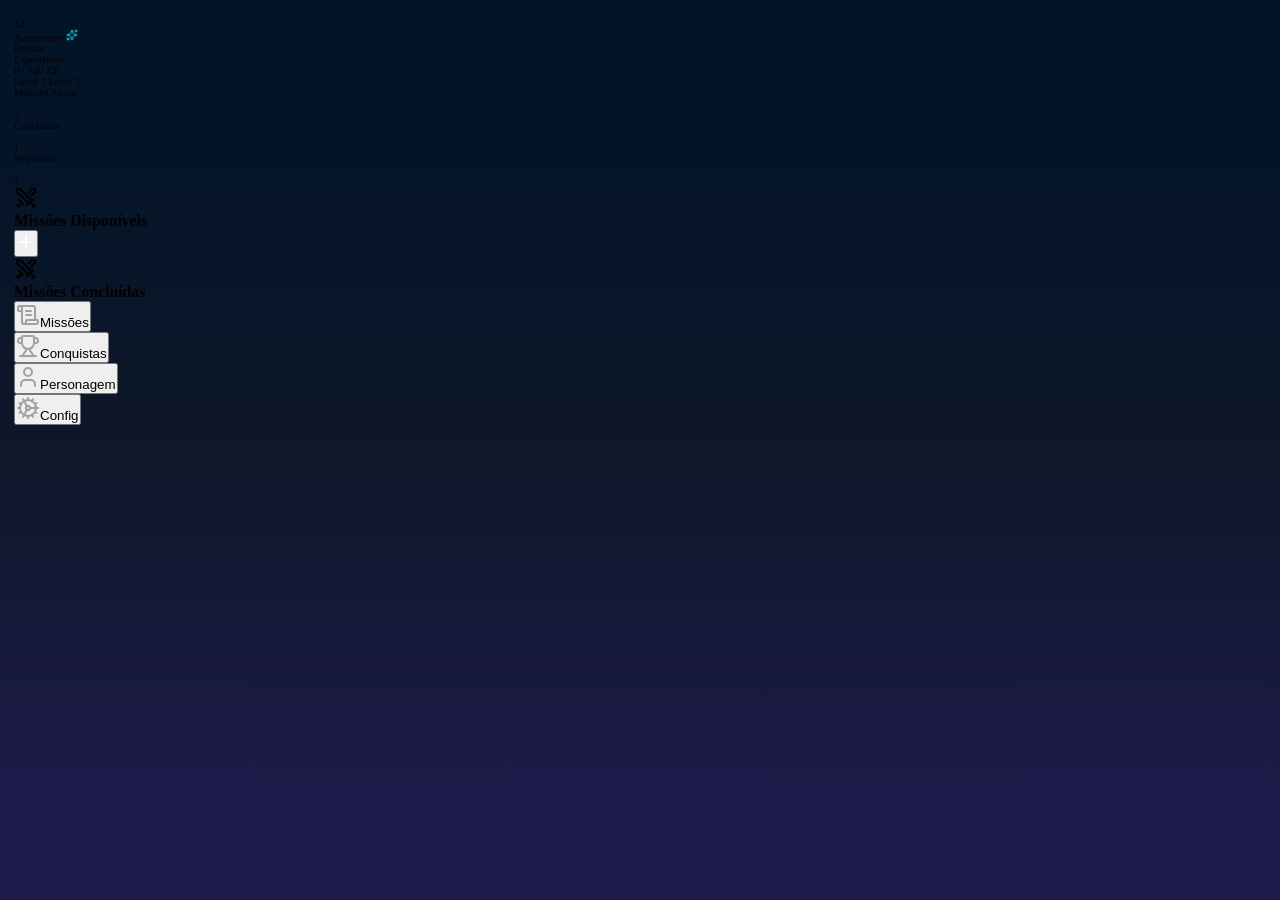
==== index.html @ 20181cd8 "introduçao da sub quest e do semanal parte d missao concluida pronto, sub quest esta criando mas nao" ====
<!DOCTYPE html>
<html lang="pt-br">
<head>
    <meta charset="UTF-8">
    <meta name="viewport" content="width=device-width, initial-scale=1.0">
    <title>Cultivo do Heroi</title>

    <link rel="stylesheet" href="assets/css/base.css">

    <link rel="stylesheet" href="assets/css/style.css">
</head>
<body>
    <div class="container-mobile">

        <!--================
            Seçao do perfil
        =================-->
        <section id="profile-head">
            <div class="profile">
                <div class="conteiner-profile">
                    <div class="circle"> <div class="number-circle">12</div> </div>
                    <div class="char-title">
                        <p id="title" class="title-text">Aventureiro <img src="assets/imagens/sparkles.svg" height="12" width="12"></p>
                        <p id="classe" class="classe-text"> Druida</p></div>
                </div>
                <div class="mana">
                    <div class="bar1"></div>
                    <div class="bar2"></div>
                    <div class="bar3"></div>
                    <div class="bar4"></div>
                    <div class="bar5"></div>
            </div>
            </div>
            <div class="conteiner-xp">
                <div class="xp-text">
                    <p>Experiência</p>
                    <span class="number-xp">
                        <span id="current-xp" class="current-xp">0</span>
                        <span class="bar">/</span>
                        <span id="xp-required" class="xp-required">100</span>
                        <span>XP</span>
                    </span>
                </div>
                <div class="bar-xp"></div>
                <div class="lvl">
                    <span class="current-lvl">Level 1</span>
                    <span class="next-lvl">Level 2</span>
                </div>
            </div>
            <div class="sequence-quest">
                <div class="active-quest">
                    <p>Missões Ativas</p> <br>
                    <span>3</span>
                </div>
                <div class="quest-completed">
                    <p>Concluídas</p> <br>
                    <span>1</span>
                </div>
                <div class="sequence">
                    <p>Sequência</p> <br>
                    <span>7</span>
                </div>
            </div>
        </section>

        <!--=========================
            Seção da Missoes ativas
        ==========================-->
        <section id="section-missao-ativa" class="section-missao-ativa">
            <div class="current-quest">
                <div class="quest-section">
                    <div class="title-section">
                        <img src="assets/imagens/swords.svg" alt="">
                        <h1> Missões Disponíveis</h1>
                    </div>
                    <div>
                     <button id="form-modal" class="open-modal button-icon" data-modal="modal-1"> <img src="assets/imagens/plus.svg" width="20" height="20" class="img-position"> </button>
                    </div>
                </div>
                
                <!--==============================
                    Config do Template das missoes
                ===============================-->
                <template id="template-quest">
                    <div class="conteiner-quest">
                        <div class="quest-header">
                            <div class="conteiner-icon"></div>
                            <div class="conteiner-text">
                                <div class="title-quest">
                                    <span class="title-habit">Conquistar a Academia Arcana</span>
                                    <span><img src="assets/imagens/icons-quests/ellipsis-vertical.svg" width="16" height="16"></span>
                                </div>
                                <div class="description-quest">Complete o projeto de desenvolvimento do cliente</div>
                
                                <!-- DIAS DA SEMANA (aparece só para missões semanais) -->
                                <div class="dias-semana-display" style="display: none;">
                                    <p class="progresso-semanal">Progresso Semanal</p>
                                    <div class="dias-marcados">
                                        <!-- O JavaScript vai preencher aqui -->
                                    </div>
                                </div>
                
                                <!-- SUB-QUESTS (aparece só para principais) -->
                                <div class="subquests-display" style="display: none;">
                                    <p class="progresso-subquests">Sub-Missões <span class="contador-subquests">(0/4)</span></p>
                                    <div class="lista-subquests">
                                        <!-- O JavaScript vai preencher aqui -->
                                    </div>
                                </div>
                            </div>
                        </div>
                        <div class="quest-footer">
                            <div class="conteiner-type">
                                <div class="rarity-title"><span>Lendario</span></div>
                                <div class="type-title"><span>Principal</span></div>
                            </div>
                            <div class="conteiner-button">
                                <div class="xp-gain">
                                    <svg xmlns="http://www.w3.org/2000/svg" width="16" height="16" fill="#ffd230" class="bi bi-stars"
                                        viewBox="0 0 16 16">
                                        <path
                                            d="M7.657 6.247c.11-.33.576-.33.686 0l.645 1.937a2.89 2.89 0 0 0 1.829 1.828l1.936.645c.33.11.33.576 0 .686l-1.937.645a2.89 2.89 0 0 0-1.828 1.829l-.645 1.936a.361.361 0 0 1-.686 0l-.645-1.937a2.89 2.89 0 0 0-1.828-1.828l-1.937-.645a.361.361 0 0 1 0-.686l1.937-.645a2.89 2.89 0 0 0 1.828-1.828zM3.794 1.148a.217.217 0 0 1 .412 0l.387 1.162c.173.518.579.924 1.097 1.097l1.162.387a.217.217 0 0 1 0 .412l-1.162.387A1.73 1.73 0 0 0 4.593 5.69l-.387 1.162a.217.217 0 0 1-.412 0L3.407 5.69A1.73 1.73 0 0 0 2.31 4.593l-1.162-.387a.217.217 0 0 1 0-.412l1.162-.387A1.73 1.73 0 0 0 3.407 2.31zM10.863.099a.145.145 0 0 1 .274 0l.258.774c.115.346.386.617.732.732l.774.258a.145.145 0 0 1 0 .274l-.774.258a1.16 1.16 0 0 0-.732.732l-.258.774a.145.145 0 0 1-.274 0l-.258-.774a1.16 1.16 0 0 0-.732-.732L9.1 2.137a.145.145 0 0 1 0-.274l.774-.258c.346-.115.617-.386.732-.732z" />
                                    </svg>
                                    <span class="xp-number">+ 500</span>
                                </div>
                                <button class="quest-concluida"></button>
                            </div>
                        </div>
                    </div>
                </template>
                
            </div>

        </section>

        <!--=========================
            Seção da Missoes concluidas
        ==========================-->
         <section id="section-missao-concluida" class="section-missao-concluida">
             <div class="current-quest">
                <div class="quest-section">
                    <div class="title-section">
                        <img src="assets/imagens/swords.svg" alt="">
                        <h1> Missões Concluídas</h1>
                    </div>
                </div>
                     </div>
         </section>

         
        <!--=============
                MENU
        ==============-->
        <nav class="menu">
            <div>
                <button id="pag-quest" class=" pag-icon"><img src="assets/imagens/icons-menu/scroll-text.svg" height="24" width="24">Missões</button>
            </div>
            <div >
                <button id="pag-conquistas" class=" pag-icon"><img src="assets/imagens/icons-menu/trophy.svg" height="24" width="24">Conquistas</button>
            </div>
            <div>
                <button id="pag-personagem" class=" pag-icon"><img src="assets/imagens/icons-menu/user.svg" height="24" width="24">Personagem</button>
            </div>
            <div> 
                <button id="pag-config" class=" pag-icon"><img src="assets/imagens/icons-menu/cog.svg" height="24" width="24">Config</button>
            </div>
        </nav>
        

        
        <!--========================
         Modal da criação de missoes
        =========================-->
        <dialog id="modal-1" class="modal">
            <div class="new-quest">
                <h1>Nova Missão</h1>
                <button class="close-modal">x</button>
            </div>
        
            <form method="post" class="form">
                <!-- TÍTULO E DESCRIÇÃO -->
                <label>
                    <p>Título da Missão</p>
                    <input type="text" id="titulo" name="titulo" placeholder="Ex: Treinar na Academia" required>
                </label>
        
                <label>
                    <p>Descrição</p>
                    <textarea id="titulo" name="descricao" placeholder="Detalhe sua Missão"></textarea>
                </label>
        
                <!-- CATEGORIA -->
                <div class="categoria-group">
                    <p>Categoria</p>
                    <div class="tipo-options">
                        <label class="tipo-card">
                            <input type="radio" id="diaria" name="tipo" value="Diaria" checked>
                            <span class="card-content">Diária</span>
                        </label>
                        <label class="tipo-card">
                            <input type="radio" id="semanal" name="tipo" value="Semanal">
                            <span class="card-content">Semanal</span>
                        </label>
                        <label class="tipo-card">
                            <input type="radio" id="principal" name="tipo" value="Principal">
                            <span class="card-content">Principal</span>
                        </label>
                    </div>
                </div>
        
                <!-- SISTEMA DE DIFICULDADE (MANTENDO O MEU CSS (POR ENQUANTO)) -->
                <div class="categoria-group dificuldade-group">
                    <p>Nível de Desafio</p>
                    <div class="tipo-options">
        
                        <label class="tipo-card">
                            <input type="radio" name="dificuldade" value="novato" checked>
                            <span class="card-content">
                                <strong>🥷 Novato</strong>
                                <small>Faltas: 2/semana</small>
                            </span>
                        </label>
        
                        <label class="tipo-card">
                            <input type="radio" name="dificuldade" value="expert">
                            <span class="card-content">
                                <strong>🧙 Expert</strong>
                                <small>Faltas: 1/semana</small>
                            </span>
                        </label>
        
                        <label class="tipo-card">
                            <input type="radio" name="dificuldade" value="mestre">
                            <span class="card-content">
                                <strong>🐉 Mestre</strong>
                                <small>Faltas: 0/semana</small>
                            </span>
                        </label>
                    </div>
                </div>
        
                <!-- DIAS DA SEMANA (APARECE SÓ PARA SEMANAL) -->
                <div class="categoria-group dias-semana-group" style="display: none;">
                    <p>Dias da Semana</p>
                    <div class="dias-options">
                        <label class="dia-checkbox">
                            <input type="checkbox" name="dias" value="seg">
                            <span class="dia-label">Seg</span>
                        </label>
                        <label class="dia-checkbox">
                            <input type="checkbox" name="dias" value="ter">
                            <span class="dia-label">Ter</span>
                        </label>
                        <label class="dia-checkbox">
                            <input type="checkbox" name="dias" value="qua">
                            <span class="dia-label">Qua</span>
                        </label>
                        <label class="dia-checkbox">
                            <input type="checkbox" name="dias" value="qui">
                            <span class="dia-label">Qui</span>
                        </label>
                        <label class="dia-checkbox">
                            <input type="checkbox" name="dias" value="sex">
                            <span class="dia-label">Sex</span>
                        </label>
                        <label class="dia-checkbox">
                            <input type="checkbox" name="dias" value="sab">
                            <span class="dia-label">Sáb</span>
                        </label>
                        <label class="dia-checkbox">
                            <input type="checkbox" name="dias" value="dom">
                            <span class="dia-label">Dom</span>
                        </label>
                    </div>
                </div>
        
                <!-- SUB-QUESTS (APARECE SÓ PARA PRINCIPAL) -->
                <div class="categoria-group subquests-group" style="display: none;">
                    <p>Sub-Missões</p>
                    <div class="subquests-list">
                        <!-- ÁREA DINÂMICA - JS VAI ADICIONAR AQUI -->
                    </div>
                    <button type="button" class="add-subquest">+ Adicionar Sub-Missão</button>
                </div>
        
                <button type="submit" name="criar-missao">Criar Missão</button>
            </form>
        </dialog>


    </div><!-- Fim do conteiner Mobile-->
        
    <script src="assets/js/script.js"></script>
</body>
</html>
---- assets/css/base.css ----
/* RESET E CONFIGURAÇÕES GLOBAIS */
* {
    margin: 0;
    padding: 0;
    box-sizing: border-box;
    
}
html, body {
    height: 100%; /* VAI COBRIR TODA A TELA */
}

.container-mobile {
    width: 100%;
    padding: 18px 14px;
    overflow-x: hidden;
    max-width: 100vw;
    
    /*  Garante que filhos respeitem limites */
    box-sizing: border-box;
}

body {
    background: #021428;
    background: linear-gradient(to bottom,rgba(2, 20, 40, 1) 10%, rgba(15, 23, 42, 1) 50%, rgba(30, 27, 75, 1) 90%);
    background-attachment: fixed;
    
    /*  Bloqueia scroll lateral */
    overflow-x: hidden;
    width: 100%;
    position: relative;
}
---- assets/css/style.css ----
html{
    font-size: 65.5%; /*10px = 1 rem*/
}

@media (max-width: 768px) {

    .menu{
        display: flex;
        position: fixed;
        bottom: 14px;
        left: 50%;
        transform: translateX(-50%); /* CENTRALIZA PERFEITAMENTE */
        width: calc(100% - 28px); /*  100% - (14px esquerda + 14px direita) */
        height: 70px;
        justify-content: space-between;
        align-items: center;
        padding: 8px;
        border: 1px solid #115575;
        border-radius: 10px;
        background-color: #131d32;
        box-sizing: border-box;

    }

    .menu button{
        border: none;
        background: none;

        padding: 16px;
    }

    
    .pag-icon{
        display: inline;
        width: 8rem;
        height: 4rem;

        text-align: center;

        color: white;
    }


/*=====================================
        SEÇÃO DO PERFIL
=======================================*/
    
    
    /*=================
          PROFILE 
    ===================*/
    
    .profile{
        width: 100%;
        display: flex;
        align-items: center;
        justify-content: space-between;
        padding: 2rem 0;
    }
    .conteiner-profile{
        display: flex;
        align-items: center;
        gap: 2rem;
    }
    .circle {
        width: 6.4rem;
        height: 6.4rem;

        border: 2px solid #15839e;
        border-radius: 50%;
        background-color: #2b394f; /* ou a cor que quiser */

        position: relative;
        justify-content: center;
        align-items: center;
        
        background-image: url(/assets/imagens/crown.png);
        background-repeat: no-repeat;
        background-position: center;
        background-size: 50%;
    }
    .number-circle{
        width: 2.8rem;
        height: 2.8rem;
        border-radius: 50%;
        background-color: #f09400;
        border: 1px solid rgb(255, 255, 255);
        
        display: flex;
        justify-content: center;
        align-items: center;

        transform: translate(42px, 40px);

    }
    
    
    .classe-text, .title-text{
        color: white;
    }
    .title-text{
        font-size: 16px;
    }
    .classe-text{
        font-size: 14px;
    }

    .mana{
        display: flex;
        width: auto;
    }

    .bar1,.bar2,.bar3,.bar4,.bar5{
        border-radius: 15px;
        height: 25px;
        width: 5px;
        background: linear-gradient(to bottom, #ed39a5 10%, #d946c5 50%, #b549fa 90%);

        margin-right: 3px;
    }
    .bar5{
        margin-right: 0;
        opacity: 35%;
    }

    /*=================
      FIM DO PROFILE 
    ===================*/


    /*=================
      CONTEINER DO XP 
    ===================*/

    .conteiner-xp{

        width: auto;
        height: 115px;
        border: 2px solid #0d3c54;
        border-radius: 15px;

        background-color: #17223a;

        padding: 1.6rem;
    }

    .xp-text{
        display: flex;
        justify-content: space-between;
        margin-bottom: 8px;
    }
    
    .xp-text p{
        font-size: 14px;
        color: #53eafd;
    }

    .number-xp{
        font-size: 12px;
        color: #90a1b9;
    }

    .bar-xp{
        width: 100%;
        height: 2rem;

        border: 1px solid #16415b;
        border-radius: 20px;
    }


    .lvl{
        display: flex;
        justify-content: space-between;
        margin-top: 8px;
    }

    .lvl span{
        font-size: 12px;
    }

    .current-lvl{
        color: #90a1b9;
    }
    .next-lvl{
        color: #ffb900;
    }

    /*=================
      FIM DO CONTEINER DO XP 
    ===================*/

    /*======================
      SEQUENCIA DE MISSOES 
    ========================*/
    .sequence-quest{
        display: grid;
        grid-template-columns: repeat(3, 1fr); 

        gap: 1rem;
        width: 100%;
        margin: 2.4rem 0;
    }
    
    .active-quest p, .quest-completed p, .sequence p{
        font-size: 12px;
    }
    
    .active-quest span, .quest-completed span, .sequence span{
        font-size: 16px;
        
    }
    


    .active-quest{
        height: 6rem;
        width: 9.8rem;
        border:  2px solid #0c3951;
        border-radius: 10px;
        color: #00d3f3;
        padding: 12px;
        background: #162136;
        background: linear-gradient(90deg, rgba(22, 33, 54, 1) 10%,rgba(17, 26, 46, 1) 50%,rgba(14, 24, 44, 1) 90%)
    }
    .quest-completed{
        height: 6rem;
        width: 9.8rem;
        border:  2px solid #31235a;
        border-radius: 10px;
        color: #c27aff;
        padding: 12px;
        background: #162136;
        background: linear-gradient(90deg, rgba(22, 33, 54, 1) 10%,rgba(17, 26, 46, 1) 50%,rgba(14, 24, 44, 1) 90%)

    }
    .sequence{
        height: 6rem;
        width: 9.8rem;
        border:  2px solid #ad8411;
        border-radius: 10px;
        color: #ad8411;
        padding: 12px;
        background: #162136;
        background: linear-gradient(90deg, rgba(22, 33, 54, 1) 10%,rgba(17, 26, 46, 1) 50%,rgba(14, 24, 44, 1) 90%)
    }

/*=====================================
    FIM DA SEÇÃO DO PERFIL
=======================================*/


/*=====================================
              SEÇÃO DAS MISSOES
=======================================*/

    .title-section{
        display: flex;
        color: #53eafd;
        gap: 1rem;
        align-items: center;
    }
    .title-section h1{
        font-size: 16px;
    }
    .button-icon{
        width: 3rem;
        height: 3rem;

        justify-content: center;
        align-items: center;

        border: none;
        border-radius: 10px;
        background: #00ACE1;
        background: linear-gradient(120deg,rgba(0, 172, 225, 1) 0%, rgba(0, 107, 248, 1) 100%);
        
    }



    /*=============================
    Estilo do conteiner das missoes
    ===============================*/
    .conteiner-quest{
        width: 100%;
        height: 115px;

        background-color: #1B273B;
        background: linear-gradient(180deg,rgba(27, 39, 59, 0.8) 10%, rgba(27, 39, 59, 0.5) 50%, rgba(27, 39, 59, 0.2) 90%);

        border: 1px solid #eb8000;
        border-bottom: 0;
        border-radius: 15px;
        box-shadow: 1px 10px 25px -1px rgba(235, 129, 0, 0.3), 1px 8px 10px -1px rgb(235 128 0 / 0.3);
        margin: 20px 0;
        padding: 14px;
    }

    .conteiner-text{
        width: 85%;
    }



    .quest-header{
        display: flex;
        width: 100%;
        gap: 1rem;
        align-items: center;

        margin-bottom: 14px;
    }

    .conteiner-icon{
        width: 4rem;
        height: 4rem;

        /* SEM FLEXIBILIDADE  */
        flex-shrink: 0;
        flex-grow: 0;
    

        border-radius: 15px;
        background: #FE9A00;
        box-shadow: 0 8px 15px -3px rgb(255 185 0 / 0.3), 0 4px 6px -4px rgb(255 185 0 / 0.3);
        background-image: url(/assets/imagens/icons-quests/crown.svg);
        background-repeat: no-repeat;
        background-position: center;
        background-size: 20px 20px;

    }

    .title-quest, .quest-section{
        display: flex;
        justify-content: space-between;
        margin-bottom: 8px;
    }


    .title-habit{
        font-size: 16px;
        color: white;
    }
    .description-quest{
        font-size: 14px;
        color: #90a1b9;
        margin-top: 4px;

        white-space: nowrap;
        overflow: hidden;
        text-overflow: ellipsis; /* ... no final */
    }

    .quest-footer{
        display: flex;
    }

    .quest-footer{
        display: flex;
        justify-content: space-between;
        align-items: center;
    }

    .conteiner-type{
        display: flex; 
        align-items: center;    
        gap: 5px;

        font-size: 12px;
        color: white;
    }
    

    .conteiner-button{
        display: flex;
        align-items: center;    
        gap: 5px;

        font-size: 14px;
        color: #fe9a00;
    }
    .conteiner-button button{
        width: 3rem;
        height: 3rem;

        border: none;
        border-radius: 10px;
        background-color: #0078f5;
        box-shadow: 0 8px 15px -3px rgb(0 127 245 / 0.3), 0 4px 6px -4px rgb(0 127 245 / 0.3);
        background-image: url(/assets/imagens/icons-quests/check.svg);
        background-repeat: no-repeat;
        background-position: center;
        background-size: 20px;
     }


    
    .rarity-title span, .type-title span{ 
        text-transform: lowercase;
        text-transform: capitalize;
    }

    .rarity-title{
        border-radius: 5px;
        background-color: #fe9a00;
        padding: 5px;
    }

    .section-missao-ativa{
        margin-bottom: 2rem;
        min-height: 300px;
    }


    .section-missao-concluida{
        margin-bottom: 2rem;
    }
    /*============================================
     Fim do config Estilo do conteiner das missoes
    ==============================================*/










    /*==========================
        COMEÇO DO CSS DO MODAL
    ==========================*/

    .modal {
    width: 90%;
    max-width: 500px;
    max-height: 100vh;
    border: 2px solid #53eafd;
    border-radius: 15px;
    padding: 20px;
    background: #1B283B;
    background: linear-gradient(180deg,rgba(27, 40, 59, 1) 10%, rgba(26, 37, 57, 1) 50%, rgba(21, 32, 52, 1) 90%);

    /* Centraliza */
    position: fixed;
    top: 50%;
    left: 50%;
    transform: translate(-50%, -50%);
    
    /*  ORGANIZA UM ACIMA DO OUTRO */
    display: none;
    flex-direction: column;
    gap: 1.5rem; /* Espaço entre os elementos */
    }

    .modal[open] {
    display: flex; /*  Só mostra quando tem atributo open */
    }

    .new-quest {
    display: flex;
    justify-content: space-between;
    align-items: center;
    }

    .new-quest h1{
        font-size: 16px;
        color: #53eafd;
    }

    .new-quest button {
    width: 2.8rem;
    height: 2.8rem;
    border: none;
    border-radius: 10px;
    background-color: #90a1b9
;
    }

    /*  FORMULÁRIO ORGANIZADO */
    .modal form {
    display: flex;
    flex-direction: column;
    gap: 1.5rem; /* Espaço entre os campos */
    }

    /*  CADA LABEL COM SEU CAMPO */
    .modal label {
    display: flex;
    flex-direction: column;
    gap: 0.5rem; /* Espaço entre label e input */
    color: white;
    }

    .modal label p{
        font-size: 14px;
        color: #90a1b9;
    }
    .categoria-group p{
        font-size: 14px;
        color: #90a1b9;
        padding: 5px 0;
    }

    .modal input, .modal textarea {
    padding: 12px;
    border: 1px solid #334155;
    border-radius: 8px;
    background: #0b1226;
    color: white;
    }

    .modal textarea {
    min-height: 80px;
    resize: vertical;
    }

    .tipo-options {
    display: flex;
    justify-content: center;
    align-items: center;
    gap: 10px;
    }

    .tipo-card {
    flex: 1;
    }

    .card-content {
    display: block;
    font-size: 14px;
    padding: 15px;
    border: 2px solid #334155;
    border-radius: 10px;
    text-align: center;
    background: #1e293b;
    color: #90a1b9;
    cursor: pointer;
    transition: all 0.3s;

    }

    .tipo-card input:checked + .card-content {
    border-color: #3b82f6;
    background: #1e40af;
    color: white;
    }

    /*  BOTÃO DE CRIAR MISSÃO */
    .modal button[type="submit"] {
    padding: 15px;
    background: #3b82f6;
    color: white;
    border: none;
    border-radius: 10px;
    font-size: 16px;
    cursor: pointer;
    margin-top: 1rem;
    }

    .modal::backdrop {
    background: rgba(0, 0, 0, 0.8);
    }

    .tipo-options {
    display: flex;
    gap: 10px;
    }

    .tipo-card {
    flex: 1;
    }

    /* ESTILO BÁSICO DOS CARDS */
    .card-content {
    display: block;
    padding: 15px;
    border: 2px solid #334155;
    border-radius: 10px;
    text-align: center;
    background: #1e293b;
    color: #90a1b9;
    cursor: pointer;
    transition: all 0.3s;
    }

    /* ESTILO QUANDO SELECIONADO - MUITO IMPORTANTE */
    input[type="radio"]:checked + .card-content {
    border-color: #53eafd ;
    background: #0e3b52 ;
    color: white;
    }

    /*  ESCONDER RADIO BUTTONS NATIVOS (sem bolinhas) */
    .tipo-card input[type="radio"] {
    position: absolute;
    opacity: 0;
    width: 0;
    height: 0;
    }
    
    /*  CARDS DE DIFICULDADE MAIORES */
    .tipo-card .card-content strong {
    display: block;
    margin-bottom: 4px;
    font-size: 14px;
    }
    
    .tipo-card .card-content small {
        font-size: 11px;
        opacity: 0.8;
        display: block;
    }
    
    /*  DIAS DA SEMANA - LAYOUT EM GRID */
    .dias-options {
        display: grid;
        grid-template-columns: repeat(7, 1fr); /*  CORREÇÃO: 7 colunas */
        gap: 6px; /*  Reduzi o gap para caber melhor */
        margin-top: 10px;
    }

    .dia-checkbox {
        text-align: center;
    }

        /*  ESCONDER CHECKBOX NATIVO DOS DIAS */
    .dia-checkbox input[type="checkbox"] {
        position: absolute;
        opacity: 0;
        width: 0;
        height: 0;
    }
     /*  ESTILO DOS LABELS DOS DIAS */
    .dia-label {
        display: block;
        padding: 8px 4px;
        font-size: 11px; /*  Fonte um pouco menor */
        border: 2px solid #334155;
        border-radius: 6px; 
        background: #1e293b;
        color: #90a1b9;
        cursor: pointer;
        transition: all 0.3s;
        text-align: center;
    }
    
    /* DIA SELECIONADO */
    .dia-checkbox input[type="checkbox"]:checked+.dia-label {
        border-color: #53eafd;
        background: #0e3b52;
        color: white;
    }

    /* SUB-QUESTS - ESTILOS */
    .subquests-list {
       margin-bottom: 15px;
    }

    .subquest-item {
        display: flex;
        gap: 10px;
        margin-bottom: 10px;
        align-items: center;
    }
    
    .subquest-item input {
        flex: 1;
        padding: 10px;
        border: 1px solid #334155;
        border-radius: 8px;
        background: #0b1226;
        color: white;
        font-size: 14px;
    }
    
    /*  BOTÃO ADICIONAR SUB-QUEST */
    .add-subquest {
        width: 100%;
        padding: 12px;
        border: 2px dashed #334155;
        border-radius: 8px;
        background: transparent;
        color: #90a1b9;
        cursor: pointer;
        margin-bottom: 15px;
        font-size: 14px;
        transition: all 0.3s;
    }
    
    .add-subquest:hover {
        border-color: #53eafd;
         color: #53eafd;
    }
    
    /*  OPÇÕES DE ORDEM DAS SUB-QUESTS */
    .ordem-subquests {
        display: flex;
        gap: 15px;
        margin-top: 10px;
    }
    
    .ordem-option {
        display: flex;
        align-items: center;
        gap: 5px;
        font-size: 12px;
        color: #90a1b9;
    }
    
    .ordem-option input[type="radio"] {
         margin: 0;
    }

        /* ======================================
        ESTILOS PARA SUB-QUESTS NO MODAL
        ====================================== */
    
        /* Container de cada sub-quest no modal */
        .subquest-item {
            display: flex;
            gap: 10px;
            align-items: center;
            margin-bottom: 10px;
        }
    
        /* Input das sub-quests */
        .subquest-input {
            flex: 1;
            padding: 10px;
            border: 1px solid #334155;
            border-radius: 8px;
            background: #0b1226;
            color: white;
            font-size: 14px;
        }
    
        /* Botão de remover sub-quest (×) */
        .remover-subquest {
            background: #ef4444;
            color: white;
            border: none;
            border-radius: 50%;
            width: 24px;
            height: 24px;
            cursor: pointer;
            font-size: 14px;
            display: flex;
            justify-content: center;
            align-items: center;
        }
    
        .remover-subquest:hover {
            background: #dc2626;
        }
    
        /* ======================================
         ESTILOS PARA DIAS DA SEMANA NAS MISSÕES
        ====================================== */
    
        /* Container dos dias da semana */
        .dias-semana-display {
            margin-top: 10px;
        }
    
        /* Texto "Progresso Semanal" */
        .progresso-semanal {
            font-size: 12px;
            color: #90a1b9;
            margin-bottom: 8px;
        }
    
        /* Container dos dias marcados */
        .dias-marcados {
            display: flex;
            gap: 6px;
            flex-wrap: wrap;
        }
    
        /* Cada dia individual */
        .dia-marcado {
            padding: 4px 8px;
            background: #0e3b52;
            border: 1px solid #53eafd;
            border-radius: 12px;
            font-size: 10px;
            color: #53eafd;
            font-weight: 500;
        }
    
        /* ======================================
            ESTILOS PARA SUB-QUESTS NAS MISSÕES
        ====================================== */
    
        /* Container das sub-quests na missão */
        .subquests-display {
            margin-top: 10px;
        }
    
        /* Texto "Sub-Missões (0/4)" */
        .progresso-subquests {
            font-size: 12px;
            color: #90a1b9;
            margin-bottom: 8px;
        }
    
        /* Número (0/4) */
        .contador-subquests {
            color: #53eafd;
            font-weight: 500;
        }
    
        /* Lista de sub-quests */
        .lista-subquests {
            display: flex;
            flex-direction: column;
            gap: 6px;
        }
    
        /* Cada sub-quest individual */
        .subquest-item-display {
            display: flex;
            align-items: center;
            gap: 8px;
            padding: 6px 8px;
            border-radius: 6px;
            background: rgba(14, 59, 82, 0.3);
            border: 1px solid rgba(83, 234, 253, 0.2);
        }
    
        /* Número (1., 2., etc) */
        .numero-subquest {
            font-size: 10px;
            color: #90a1b9;
            font-weight: 500;
            min-width: 16px;
        }
    
        /* Texto da sub-quest */
        .texto-subquest {
            font-size: 11px;
            color: white;
            flex: 1;
        }
    
        /* Status ( ou ) */
        .status-subquest {
            font-size: 10px;
        }
    
        /* Quando a sub-quest está concluída */
        .subquest-item-display.concluida .texto-subquest {
            text-decoration: line-through;
            opacity: 0.6;
            color: #90a1b9;
        }
}
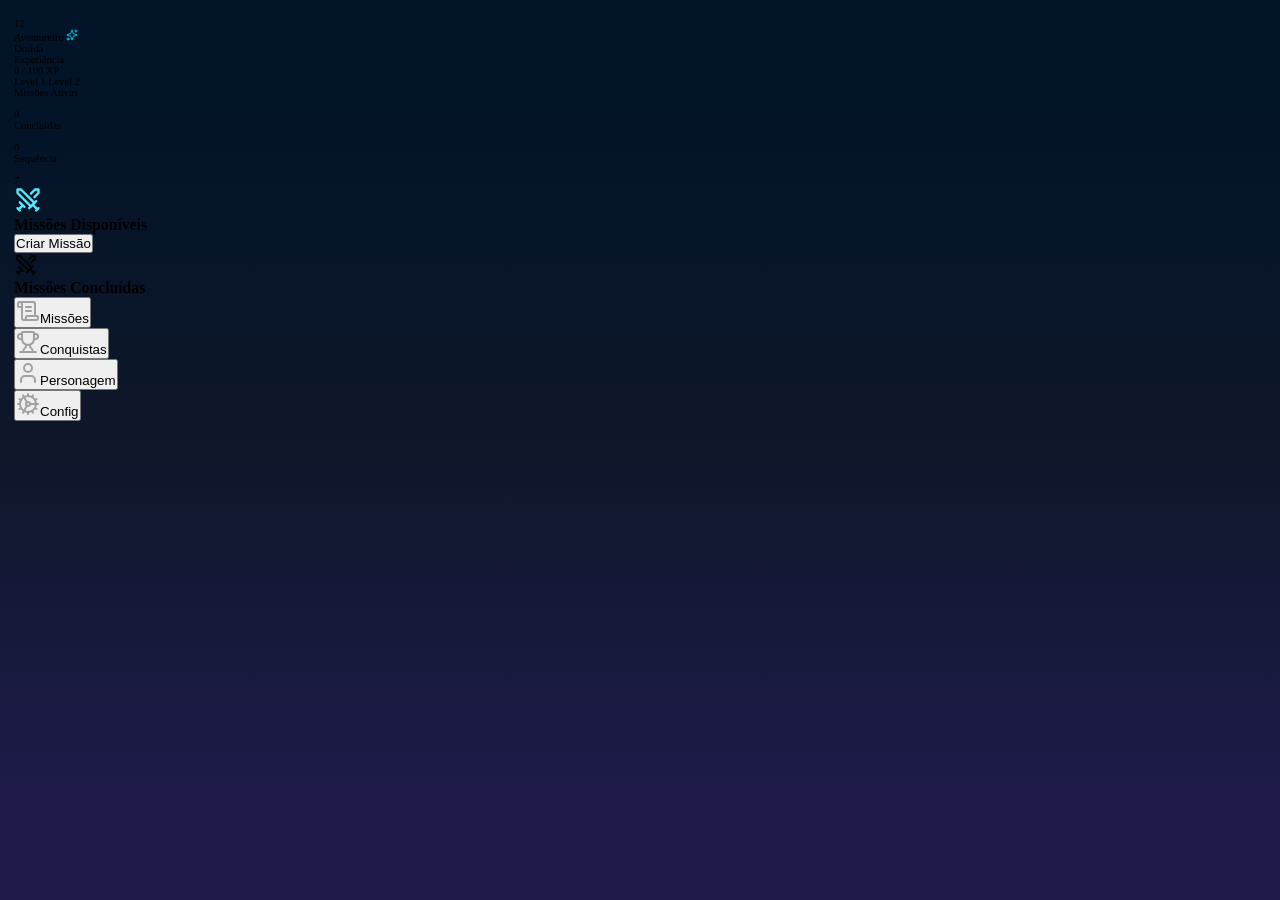
==== commit 943bee67: "atualização atual nao tenho certeza da quantidade de mudanças desde o ultimo push, mas ta funcionand" ====
--- a/index.html
+++ b/index.html
@@ -6,7 +6,6 @@
     <title>Cultivo do Heroi</title>
 
     <link rel="stylesheet" href="assets/css/base.css">
-
     <link rel="stylesheet" href="assets/css/style.css">
 </head>
 <body>
@@ -18,7 +17,7 @@
         <section id="profile-head">
             <div class="profile">
                 <div class="conteiner-profile">
-                    <div class="circle"> <div class="number-circle">12</div> </div>
+                    <div class="circle"> <div class="player-level">12</div> </div>
                     <div class="char-title">
                         <p id="title" class="title-text">Aventureiro <img src="assets/imagens/sparkles.svg" height="12" width="12"></p>
                         <p id="classe" class="classe-text"> Druida</p></div>
@@ -70,11 +69,11 @@
             <div class="current-quest">
                 <div class="quest-section">
                     <div class="title-section">
-                        <img src="assets/imagens/swords.svg" alt="">
+                        <svg xmlns="http://www.w3.org/2000/svg" width="28" height="28" viewBox="0 0 24 24" fill="none" stroke="#53eafd" stroke-width="2" stroke-linecap="round" stroke-linejoin="round" class="lucide lucide-swords-icon lucide-swords"><polyline points="14.5 17.5 3 6 3 3 6 3 17.5 14.5"/><line x1="13" x2="19" y1="19" y2="13"/><line x1="16" x2="20" y1="16" y2="20"/><line x1="19" x2="21" y1="21" y2="19"/><polyline points="14.5 6.5 18 3 21 3 21 6 17.5 9.5"/><line x1="5" x2="9" y1="14" y2="18"/><line x1="7" x2="4" y1="17" y2="20"/><line x1="3" x2="5" y1="19" y2="21"/></svg>
                         <h1> Missões Disponíveis</h1>
                     </div>
                     <div>
-                     <button id="form-modal" class="open-modal button-icon" data-modal="modal-1"> <img src="assets/imagens/plus.svg" width="20" height="20" class="img-position"> </button>
+                     <button id="form-modal" class="open-modal button-icon" data-modal="modal-1"> <span>Criar Missão</span> </button>
                     </div>
                 </div>
                 
@@ -88,13 +87,30 @@
                             <div class="conteiner-text">
                                 <div class="title-quest">
                                     <span class="title-habit">Conquistar a Academia Arcana</span>
-                                    <span><img src="assets/imagens/icons-quests/ellipsis-vertical.svg" width="16" height="16"></span>
-                                </div>
-                                <div class="description-quest">Complete o projeto de desenvolvimento do cliente</div>
+                                    <!--  ADICIONE ESTA PARTE NO MENU -->
+                                    <div class="quest-actions">
+                                        <button class="btn-options" title="Opções">
+                                            <img src="assets/imagens/icons-quests/ellipsis-vertical.svg" width="16" height="16">
+                                        </button>
+                                        <div class="options-menu" style="display: none;">
+                                            <button class="menu-item btn-editar"> Editar</button>
+                                            <button class="menu-item btn-deletar"> Deletar</button>
+                                        </div>
+                                    </div>
+                                </div>
+                            
+                                <div class="description-quest">Descrição da missão...</div>
+                            
+                                <div class="type-title">
+                                </div>
                 
                                 <!-- DIAS DA SEMANA (aparece só para missões semanais) -->
                                 <div class="dias-semana-display" style="display: none;">
                                     <p class="progresso-semanal">Progresso Semanal</p>
+                                    <div class="barra-progresso-semanal">
+                                        <div class="progresso-dias" style="width: 33%"></div>
+                                    </div>
+                                    <div class="contador-dias">0/0 dias</div>
                                     <div class="dias-marcados">
                                         <!-- O JavaScript vai preencher aqui -->
                                     </div>
@@ -103,12 +119,19 @@
                                 <!-- SUB-QUESTS (aparece só para principais) -->
                                 <div class="subquests-display" style="display: none;">
                                     <p class="progresso-subquests">Sub-Missões <span class="contador-subquests">(0/4)</span></p>
+                                
+                                    <!-- BARRA DE PROGRESSO PARA PRINCIPAIS -->
+                                    <div class="barra-progresso-principal">
+                                        <div class="progresso-subquests-barra"></div>
+                                    </div>
+                                    <div class="contador-subquests-barra">0/4 concluídas</div>
+                                
                                     <div class="lista-subquests">
                                         <!-- O JavaScript vai preencher aqui -->
                                     </div>
                                 </div>
-                            </div>
-                        </div>
+                            </div> <!-- 🔴 CORREÇÃO: FECHAMENTO CORRETO DO conteiner-text -->
+                        </div> <!-- 🔴 CORREÇÃO: FECHAMENTO CORRETO DO quest-header -->
                         <div class="quest-footer">
                             <div class="conteiner-type">
                                 <div class="rarity-title"><span>Lendario</span></div>
@@ -174,7 +197,7 @@
         <dialog id="modal-1" class="modal">
             <div class="new-quest">
                 <h1>Nova Missão</h1>
-                <button class="close-modal">x</button>
+                <button class="close-modal"></button>
             </div>
         
             <form method="post" class="form">
@@ -277,6 +300,27 @@
                 <!-- SUB-QUESTS (APARECE SÓ PARA PRINCIPAL) -->
                 <div class="categoria-group subquests-group" style="display: none;">
                     <p>Sub-Missões</p>
+
+                     <!--MODO DE CONCLUSÃO -->
+                    <div class="modo-subquests-group">
+                        <p>Modo de Conclusão</p>
+                        <div class="modo-options">
+                            <label class="modo-option">
+                                <input type="radio" name="modoSubquests" value="livre" checked>
+                                <span class="modo-label">
+                                    <strong>Livre</strong>
+                                    <small>Concluir sub-missões em qualquer ordem</small>
+                                </span>
+                            </label>
+                            <label class="modo-option">
+                                <input type="radio" name="modoSubquests" value="sequencial">
+                                <span class="modo-label">
+                                    <strong>Sequencial</strong>
+                                    <small>Precisa concluir na ordem criada</small>
+                                </span>
+                            </label>
+                        </div>
+                    </div>
                     <div class="subquests-list">
                         <!-- ÁREA DINÂMICA - JS VAI ADICIONAR AQUI -->
                     </div>
@@ -289,7 +333,10 @@
 
 
     </div><!-- Fim do conteiner Mobile-->
-        
+
+    <!-- JAVA SCRIPT-->
+    <script src="assets/js/jogador.js"></script>    
     <script src="assets/js/script.js"></script>
+    <script src="assets/js/ui.js"></script>
 </body>
 </html>
--- a/assets/css/style.css
+++ b/assets/css/style.css
@@ -4,41 +4,82 @@
 
 @media (max-width: 768px) {
 
-    .menu{
-        display: flex;
-        position: fixed;
-        bottom: 14px;
-        left: 50%;
-        transform: translateX(-50%); /* CENTRALIZA PERFEITAMENTE */
-        width: calc(100% - 28px); /*  100% - (14px esquerda + 14px direita) */
-        height: 70px;
-        justify-content: space-between;
-        align-items: center;
-        padding: 8px;
-        border: 1px solid #115575;
-        border-radius: 10px;
-        background-color: #131d32;
-        box-sizing: border-box;
-
-    }
-
-    .menu button{
-        border: none;
-        background: none;
-
-        padding: 16px;
-    }
-
-    
-    .pag-icon{
-        display: inline;
-        width: 8rem;
-        height: 4rem;
-
-        text-align: center;
-
-        color: white;
-    }
+    /* ==========================
+   MENU INFERIOR MOBILE
+========================== */
+.menu {
+  position: fixed;
+  bottom: 14px;
+  left: 50%;
+  transform: translateX(-50%);
+  width: calc(100% - 28px);
+  height: 70px;
+  display: flex;
+  justify-content: space-between;
+  align-items: center;
+  padding: 8px;
+  border: 1px solid #115575;
+  border-radius: 12px;
+  background: linear-gradient(145deg, #101828, #18263d);
+  box-shadow: 0 4px 10px rgba(0, 0, 0, 0.5);
+  box-sizing: border-box;
+  z-index: 100;
+}
+
+/* Cada div ocupa o mesmo espaço */
+.menu > div {
+  flex: 1;
+  display: flex;
+  justify-content: center;
+}
+
+/* ===== BOTÕES ===== */
+.menu button {
+  display: flex;
+  flex-direction: column;
+  align-items: center;
+  justify-content: center;
+  gap: 4px;
+  border: none;
+  background: none;
+  color: #cfd8ff;
+  font-size: 1.2rem;
+  font-weight: 500;
+  border-radius: 10px;
+  padding: 6px 10px;
+  width: 80px; /* largura fixa — todos iguais */
+  height: 60px; /* altura fixa — mantém o fundo igual */
+  transition: all 0.25s ease;
+}
+
+/* ÍCONES */
+.menu button img {
+  width: 24px;
+  height: 24px;
+  filter: brightness(0.9) invert(0.1);
+  transition: all 0.25s ease;
+}
+
+/* ===== ESTADOS DE INTERAÇÃO ===== */
+.menu button:hover {
+  background-color: rgba(45, 70, 110, 0.5);
+  box-shadow: 0 0 6px rgba(90, 150, 255, 0.3);
+  transform: none; /* remove o movimento */
+}
+
+.menu button:active {
+  background-color: #1a3b58;
+  box-shadow: inset 0 0 6px rgba(80, 150, 255, 0.5);
+  transform: none;
+}
+
+/* ===== BOTÃO ATIVO (PÁGINA ATUAL) ===== */
+.menu button.active {
+  background-color: #193a63;
+  color: #6fb1ff;
+  box-shadow: 0 0 8px rgba(80, 150, 255, 0.5);
+}
+
 
 
 /*=====================================
@@ -65,33 +106,27 @@
     .circle {
         width: 6.4rem;
         height: 6.4rem;
-
         border: 2px solid #15839e;
         border-radius: 50%;
-        background-color: #2b394f; /* ou a cor que quiser */
-
+        background-color: #2b394f;
         position: relative;
         justify-content: center;
         align-items: center;
-        
         background-image: url(/assets/imagens/crown.png);
         background-repeat: no-repeat;
         background-position: center;
         background-size: 50%;
     }
-    .number-circle{
+    .player-level{
         width: 2.8rem;
         height: 2.8rem;
         border-radius: 50%;
         background-color: #f09400;
         border: 1px solid rgb(255, 255, 255);
-        
         display: flex;
         justify-content: center;
         align-items: center;
-
         transform: translate(42px, 40px);
-
     }
     
     
@@ -115,7 +150,6 @@
         height: 25px;
         width: 5px;
         background: linear-gradient(to bottom, #ed39a5 10%, #d946c5 50%, #b549fa 90%);
-
         margin-right: 3px;
     }
     .bar5{
@@ -133,14 +167,11 @@
     ===================*/
 
     .conteiner-xp{
-
         width: auto;
         height: 115px;
         border: 2px solid #0d3c54;
         border-radius: 15px;
-
         background-color: #17223a;
-
         padding: 1.6rem;
     }
 
@@ -163,11 +194,9 @@
     .bar-xp{
         width: 100%;
         height: 2rem;
-
         border: 1px solid #16415b;
         border-radius: 20px;
     }
-
 
     .lvl{
         display: flex;
@@ -196,23 +225,19 @@
     .sequence-quest{
         display: grid;
         grid-template-columns: repeat(3, 1fr); 
-
         gap: 1rem;
         width: 100%;
         margin: 2.4rem 0;
     }
     
     .active-quest p, .quest-completed p, .sequence p{
-        font-size: 12px;
+        font-size: 10px;
     }
     
     .active-quest span, .quest-completed span, .sequence span{
         font-size: 16px;
-        
-    }
-    
-
-
+    }
+    
     .active-quest{
         height: 6rem;
         width: 9.8rem;
@@ -232,7 +257,6 @@
         padding: 12px;
         background: #162136;
         background: linear-gradient(90deg, rgba(22, 33, 54, 1) 10%,rgba(17, 26, 46, 1) 50%,rgba(14, 24, 44, 1) 90%)
-
     }
     .sequence{
         height: 6rem;
@@ -264,31 +288,29 @@
         font-size: 16px;
     }
     .button-icon{
-        width: 3rem;
+        display: flex;
+        width: 10rem;
         height: 3rem;
-
         justify-content: center;
         align-items: center;
-
         border: none;
         border-radius: 10px;
         background: #00ACE1;
         background: linear-gradient(120deg,rgba(0, 172, 225, 1) 0%, rgba(0, 107, 248, 1) 100%);
-        
-    }
-
-
+    }
+    .button-icon span{
+        color: white;
+    }
 
     /*=============================
     Estilo do conteiner das missoes
     ===============================*/
     .conteiner-quest{
         width: 100%;
-        height: 115px;
-
+        min-height: 115px; /* 🔴 CORREÇÃO: mudei height para min-height */
+        height: auto; /* 🔴 CORREÇÃO: permite crescer */
         background-color: #1B273B;
         background: linear-gradient(180deg,rgba(27, 39, 59, 0.8) 10%, rgba(27, 39, 59, 0.5) 50%, rgba(27, 39, 59, 0.2) 90%);
-
         border: 1px solid #eb8000;
         border-bottom: 0;
         border-radius: 15px;
@@ -298,29 +320,22 @@
     }
 
     .conteiner-text{
-        width: 85%;
-    }
-
-
+        width: 100%; /* 🔴 CORREÇÃO: mudei de 85% para 100% */
+    }
 
     .quest-header{
         display: flex;
         width: 100%;
         gap: 1rem;
-        align-items: center;
-
+        align-items: flex-start; /* 🔴 CORREÇÃO: alinha no topo */
         margin-bottom: 14px;
     }
 
     .conteiner-icon{
         width: 4rem;
         height: 4rem;
-
-        /* SEM FLEXIBILIDADE  */
         flex-shrink: 0;
         flex-grow: 0;
-    
-
         border-radius: 15px;
         background: #FE9A00;
         box-shadow: 0 8px 15px -3px rgb(255 185 0 / 0.3), 0 4px 6px -4px rgb(255 185 0 / 0.3);
@@ -328,7 +343,6 @@
         background-repeat: no-repeat;
         background-position: center;
         background-size: 20px 20px;
-
     }
 
     .title-quest, .quest-section{
@@ -336,24 +350,20 @@
         justify-content: space-between;
         margin-bottom: 8px;
     }
-
 
     .title-habit{
         font-size: 16px;
         color: white;
+        line-height: 1.3; /* 🔴 CORREÇÃO: melhor espaçamento */
     }
     .description-quest{
         font-size: 14px;
         color: #90a1b9;
         margin-top: 4px;
-
-        white-space: nowrap;
-        overflow: hidden;
-        text-overflow: ellipsis; /* ... no final */
-    }
-
-    .quest-footer{
-        display: flex;
+        line-height: 1.4; /* 🔴 CORREÇÃO: melhor espaçamento */
+        /* 🔴 REMOVIDO: white-space: nowrap; - deixa o texto quebrar linha */
+        /* 🔴 REMOVIDO: overflow: hidden; - permite conteúdo expandir */
+        /* 🔴 REMOVIDO: text-overflow: ellipsis; - remove os ... */
     }
 
     .quest-footer{
@@ -366,24 +376,20 @@
         display: flex; 
         align-items: center;    
         gap: 5px;
-
         font-size: 12px;
         color: white;
     }
     
-
     .conteiner-button{
         display: flex;
         align-items: center;    
         gap: 5px;
-
         font-size: 14px;
         color: #fe9a00;
     }
     .conteiner-button button{
         width: 3rem;
         height: 3rem;
-
         border: none;
         border-radius: 10px;
         background-color: #0078f5;
@@ -393,11 +399,8 @@
         background-position: center;
         background-size: 20px;
      }
-
-
     
     .rarity-title span, .type-title span{ 
-        text-transform: lowercase;
         text-transform: capitalize;
     }
 
@@ -412,19 +415,297 @@
         min-height: 300px;
     }
 
-
     .section-missao-concluida{
-        margin-bottom: 2rem;
-    }
-    /*============================================
-     Fim do config Estilo do conteiner das missoes
-    ==============================================*/
-
-
-
-
-
-
+         margin-bottom: 2rem;
+    }
+
+    /* ======================================
+       MENU DE OPÇÕES (EDITAR/DELETAR)
+    ======================================= */
+    .quest-actions {
+        position: relative;
+        display: flex;
+        align-items: center;
+    }
+
+    .btn-options {
+        background: none;
+        border: none;
+        cursor: pointer;
+        padding: 4px;
+        border-radius: 4px;
+        transition: all 0.3s ease;
+    }
+
+    .btn-options:hover {
+        background: rgba(83, 234, 253, 0.1);
+    }
+
+    .btn-options:active {
+        background: rgba(83, 234, 253, 0.2);
+    }
+
+    .options-menu {
+        position: absolute;
+        top: 100%;
+        right: 0;
+        background: #1e293b;
+        border: 1px solid #334155;
+        border-radius: 8px;
+        padding: 8px;
+        z-index: 1000;
+        min-width: 120px;
+        box-shadow: 0 4px 6px -1px rgba(0, 0, 0, 0.1), 0 2px 4px -1px rgba(0, 0, 0, 0.06);
+    }
+
+    .menu-item {
+        display: flex;
+        align-items: center;
+        gap: 8px;
+        width: 100%;
+        padding: 8px 12px;
+        background: none;
+        border: none;
+        color: white;
+        cursor: pointer;
+        border-radius: 4px;
+        font-size: 12px;
+        transition: all 0.2s ease;
+    }
+
+    .menu-item:hover {
+        background: rgba(83, 234, 253, 0.1);
+    }
+
+    .btn-editar:hover {
+        color: #60a5fa;
+    }
+
+    .btn-deletar:hover {
+        color: #f87171;
+    }
+
+    /* ======================================
+       ESTILOS PARA SUB-QUESTS E DIAS DA SEMANA
+       CORREÇÃO: MANTIDO APENAS UMA VERSÃO(PEDI IA PRA CONSERTAR UMA PARTE DA UMA OLHADA DEPOIS)
+    ======================================= */
+    
+    .subquests-display, .dias-semana-display {
+        margin-top: 12px;
+        padding: 10px;
+        background: rgba(14, 59, 82, 0.2);
+        border-radius: 8px;
+        border: 1px solid rgba(83, 234, 253, 0.1);
+    }
+
+    .progresso-subquests, .progresso-semanal {
+        font-size: 12px;
+        color: #90a1b9;
+        margin-bottom: 8px;
+        font-weight: 500;
+    }
+
+    .contador-subquests {
+        color: #53eafd;
+        font-weight: 600;
+    }
+
+    .lista-subquests {
+        display: flex;
+        flex-direction: column;
+        gap: 6px;
+    }
+
+    .subquest-item-display {
+        display: flex;
+        align-items: center;
+        gap: 8px;
+        padding: 8px 10px;
+        border-radius: 6px;
+        background: rgba(14, 59, 82, 0.4);
+        border: 1px solid rgba(83, 234, 253, 0.2);
+        cursor: pointer;
+        transition: all 0.3s ease;
+    }
+
+    .subquest-item-display:hover {
+        background: rgba(14, 59, 82, 0.6);
+        border-color: rgba(83, 234, 253, 0.4);
+    }
+
+    .numero-subquest {
+        font-size: 10px;
+        color: #90a1b9;
+        font-weight: 500;
+        min-width: 16px;
+    }
+
+    .texto-subquest {
+        font-size: 12px;
+        color: white;
+        flex: 1;
+    }
+
+    .status-subquest {
+        font-size: 10px;
+    }
+
+    .subquest-item-display.concluida {
+        opacity: 0.7;
+        background: rgba(14, 59, 82, 0.2);
+    }
+
+    .subquest-item-display.concluida .texto-subquest {
+        text-decoration: line-through;
+        color: #90a1b9;
+    }
+
+    .dias-marcados {
+        display: flex;
+        gap: 6px;
+        flex-wrap: wrap;
+    }
+
+    .dia-marcado {
+        padding: 4px 8px;
+        background: #0e3b52;
+        border: 1px solid #53eafd;
+        border-radius: 5px;
+        font-size: 10px;
+        color: #53eafd;
+        font-weight: 500;
+    }
+
+    /* ======================================
+       ESTADOS VISUAIS DOS DIAS DA SEMANA
+    ======================================= */
+    .dia-ativo {
+        background: #0e3b52 !important;
+        border: 1px solid #53eafd !important;
+        color: #53eafd !important;
+        cursor: pointer;
+    }
+
+    .dia-inativo {
+        background: #1a2d3f !important;
+        border: 1px solid #334155 !important;
+        color: #64748b !important;
+        cursor: not-allowed;
+        opacity: 0.6;
+    }
+
+    .dia-concluido {
+        background: #065f46 !important;
+        border: 1px solid #10b981 !important;
+        color: #10b981 !important;
+        cursor: default;
+    }
+
+    /* Efeito hover apenas para dias ativos */
+    .dia-ativo:hover {
+        background: #0d4c6e !important;
+        border-color: #67e8f9 !important;
+        transform: translateY(-1px);
+        transition: all 0.2s ease;
+    }
+
+        /* ======================================
+       ESTILOS PARA MODO DE SUB-QUESTS
+    ======================================= */
+    .modo-subquests-group {
+        margin-bottom: 15px;
+        padding: 10px;
+        background: rgba(14, 59, 82, 0.2);
+        border-radius: 8px;
+        border: 1px solid rgba(83, 234, 253, 0.1);
+    }
+
+    .modo-options {
+        display: flex;
+        flex-direction: column;
+        gap: 8px;
+        margin-top: 10px;
+    }
+
+    .modo-option {
+        display: flex;
+        align-items: center;
+    }
+
+    .modo-option input[type="radio"] {
+        position: absolute;
+        opacity: 0;
+        width: 0;
+        height: 0;
+    }
+
+    .modo-label {
+        display: block;
+        padding: 12px;
+        border: 2px solid #334155;
+        border-radius: 8px;
+        background: #1e293b;
+        color: #90a1b9;
+        cursor: pointer;
+        transition: all 0.3s;
+        flex: 1;
+    }
+
+    .modo-option input[type="radio"]:checked + .modo-label {
+        border-color: #53eafd;
+        background: #0e3b52;
+        color: white;
+    }
+
+    .modo-label strong {
+        display: block;
+        margin-bottom: 4px;
+        font-size: 14px;
+    }
+
+    .modo-label small {
+        font-size: 11px;
+        opacity: 0.8;
+        display: block;
+    }
+
+    /* Estilo para sub-quests bloqueadas */
+    .subquest-item-display.bloqueada {
+        opacity: 0.5;
+        background: rgba(14, 59, 82, 0.1);
+        border-color: rgba(83, 234, 253, 0.1);
+        cursor: not-allowed;
+    }
+
+    .subquest-item-display.bloqueada .texto-subquest {
+        color: #64748b;
+    }
+
+    /* ======================================
+       BARRAS DE PROGRESSO
+    ======================================= */
+    .barra-progresso-semanal, .barra-progresso-principal {
+        width: 100%;
+        height: 6px;
+        background: #0b1226;
+        border-radius: 10px;
+        margin: 8px 0;
+        overflow: hidden;
+    }
+
+    .progresso-dias, .progresso-subquests-barra {
+        height: 100%;
+        border-radius: 10px;
+        background: linear-gradient(90deg, #00d3f3 0%, #0078f5 100%);
+        transition: width 0.3s ease;
+    }
+
+    .contador-dias, .contador-subquests-barra {
+        font-size: 10px;
+        color: #53eafd;
+        text-align: right;
+        margin-top: 4px;
+    }
 
 
 
@@ -442,21 +723,17 @@
     padding: 20px;
     background: #1B283B;
     background: linear-gradient(180deg,rgba(27, 40, 59, 1) 10%, rgba(26, 37, 57, 1) 50%, rgba(21, 32, 52, 1) 90%);
-
-    /* Centraliza */
     position: fixed;
     top: 50%;
     left: 50%;
     transform: translate(-50%, -50%);
-    
-    /*  ORGANIZA UM ACIMA DO OUTRO */
     display: none;
     flex-direction: column;
-    gap: 1.5rem; /* Espaço entre os elementos */
+    gap: 1.5rem;
     }
 
     .modal[open] {
-    display: flex; /*  Só mostra quando tem atributo open */
+    display: flex;
     }
 
     .new-quest {
@@ -475,22 +752,23 @@
     height: 2.8rem;
     border: none;
     border-radius: 10px;
-    background-color: #90a1b9
-;
-    }
-
-    /*  FORMULÁRIO ORGANIZADO */
+    background-image: url(/assets/imagens/icons-close/x.svg);
+    background-repeat: no-repeat;
+    background-position: center;
+    background-size: 20px;
+    background-color: #243146;
+    }
+
     .modal form {
     display: flex;
     flex-direction: column;
-    gap: 1.5rem; /* Espaço entre os campos */
-    }
-
-    /*  CADA LABEL COM SEU CAMPO */
+    gap: 1.5rem;
+    }
+
     .modal label {
     display: flex;
     flex-direction: column;
-    gap: 0.5rem; /* Espaço entre label e input */
+    gap: 0.5rem;
     color: white;
     }
 
@@ -519,8 +797,6 @@
 
     .tipo-options {
     display: flex;
-    justify-content: center;
-    align-items: center;
     gap: 10px;
     }
 
@@ -528,52 +804,6 @@
     flex: 1;
     }
 
-    .card-content {
-    display: block;
-    font-size: 14px;
-    padding: 15px;
-    border: 2px solid #334155;
-    border-radius: 10px;
-    text-align: center;
-    background: #1e293b;
-    color: #90a1b9;
-    cursor: pointer;
-    transition: all 0.3s;
-
-    }
-
-    .tipo-card input:checked + .card-content {
-    border-color: #3b82f6;
-    background: #1e40af;
-    color: white;
-    }
-
-    /*  BOTÃO DE CRIAR MISSÃO */
-    .modal button[type="submit"] {
-    padding: 15px;
-    background: #3b82f6;
-    color: white;
-    border: none;
-    border-radius: 10px;
-    font-size: 16px;
-    cursor: pointer;
-    margin-top: 1rem;
-    }
-
-    .modal::backdrop {
-    background: rgba(0, 0, 0, 0.8);
-    }
-
-    .tipo-options {
-    display: flex;
-    gap: 10px;
-    }
-
-    .tipo-card {
-    flex: 1;
-    }
-
-    /* ESTILO BÁSICO DOS CARDS */
     .card-content {
     display: block;
     padding: 15px;
@@ -586,14 +816,12 @@
     transition: all 0.3s;
     }
 
-    /* ESTILO QUANDO SELECIONADO - MUITO IMPORTANTE */
     input[type="radio"]:checked + .card-content {
-    border-color: #53eafd ;
-    background: #0e3b52 ;
+    border-color: #53eafd;
+    background: #0e3b52;
     color: white;
     }
 
-    /*  ESCONDER RADIO BUTTONS NATIVOS (sem bolinhas) */
     .tipo-card input[type="radio"] {
     position: absolute;
     opacity: 0;
@@ -601,7 +829,6 @@
     height: 0;
     }
     
-    /*  CARDS DE DIFICULDADE MAIORES */
     .tipo-card .card-content strong {
     display: block;
     margin-bottom: 4px;
@@ -614,11 +841,10 @@
         display: block;
     }
     
-    /*  DIAS DA SEMANA - LAYOUT EM GRID */
     .dias-options {
         display: grid;
-        grid-template-columns: repeat(7, 1fr); /*  CORREÇÃO: 7 colunas */
-        gap: 6px; /*  Reduzi o gap para caber melhor */
+        grid-template-columns: repeat(7, 1fr);
+        gap: 6px;
         margin-top: 10px;
     }
 
@@ -626,20 +852,19 @@
         text-align: center;
     }
 
-        /*  ESCONDER CHECKBOX NATIVO DOS DIAS */
     .dia-checkbox input[type="checkbox"] {
         position: absolute;
         opacity: 0;
         width: 0;
         height: 0;
     }
-     /*  ESTILO DOS LABELS DOS DIAS */
+    
     .dia-label {
         display: block;
         padding: 8px 4px;
-        font-size: 11px; /*  Fonte um pouco menor */
+        font-size: 11px;
         border: 2px solid #334155;
-        border-radius: 6px; 
+        border-radius: 6px;
         background: #1e293b;
         color: #90a1b9;
         cursor: pointer;
@@ -647,14 +872,12 @@
         text-align: center;
     }
     
-    /* DIA SELECIONADO */
     .dia-checkbox input[type="checkbox"]:checked+.dia-label {
         border-color: #53eafd;
         background: #0e3b52;
         color: white;
     }
 
-    /* SUB-QUESTS - ESTILOS */
     .subquests-list {
        margin-bottom: 15px;
     }
@@ -666,7 +889,7 @@
         align-items: center;
     }
     
-    .subquest-item input {
+    .subquest-input {
         flex: 1;
         padding: 10px;
         border: 1px solid #334155;
@@ -676,7 +899,6 @@
         font-size: 14px;
     }
     
-    /*  BOTÃO ADICIONAR SUB-QUEST */
     .add-subquest {
         width: 100%;
         padding: 12px;
@@ -692,168 +914,39 @@
     
     .add-subquest:hover {
         border-color: #53eafd;
-         color: #53eafd;
-    }
-    
-    /*  OPÇÕES DE ORDEM DAS SUB-QUESTS */
-    .ordem-subquests {
-        display: flex;
-        gap: 15px;
-        margin-top: 10px;
-    }
-    
-    .ordem-option {
-        display: flex;
-        align-items: center;
-        gap: 5px;
-        font-size: 12px;
-        color: #90a1b9;
-    }
-    
-    .ordem-option input[type="radio"] {
-         margin: 0;
-    }
-
-        /* ======================================
-        ESTILOS PARA SUB-QUESTS NO MODAL
-        ====================================== */
-    
-        /* Container de cada sub-quest no modal */
-        .subquest-item {
-            display: flex;
-            gap: 10px;
-            align-items: center;
-            margin-bottom: 10px;
-        }
-    
-        /* Input das sub-quests */
-        .subquest-input {
-            flex: 1;
-            padding: 10px;
-            border: 1px solid #334155;
-            border-radius: 8px;
-            background: #0b1226;
-            color: white;
-            font-size: 14px;
-        }
-    
-        /* Botão de remover sub-quest (×) */
-        .remover-subquest {
-            background: #ef4444;
-            color: white;
-            border: none;
-            border-radius: 50%;
-            width: 24px;
-            height: 24px;
-            cursor: pointer;
-            font-size: 14px;
-            display: flex;
-            justify-content: center;
-            align-items: center;
-        }
-    
-        .remover-subquest:hover {
-            background: #dc2626;
-        }
-    
-        /* ======================================
-         ESTILOS PARA DIAS DA SEMANA NAS MISSÕES
-        ====================================== */
-    
-        /* Container dos dias da semana */
-        .dias-semana-display {
-            margin-top: 10px;
-        }
-    
-        /* Texto "Progresso Semanal" */
-        .progresso-semanal {
-            font-size: 12px;
-            color: #90a1b9;
-            margin-bottom: 8px;
-        }
-    
-        /* Container dos dias marcados */
-        .dias-marcados {
-            display: flex;
-            gap: 6px;
-            flex-wrap: wrap;
-        }
-    
-        /* Cada dia individual */
-        .dia-marcado {
-            padding: 4px 8px;
-            background: #0e3b52;
-            border: 1px solid #53eafd;
-            border-radius: 12px;
-            font-size: 10px;
-            color: #53eafd;
-            font-weight: 500;
-        }
-    
-        /* ======================================
-            ESTILOS PARA SUB-QUESTS NAS MISSÕES
-        ====================================== */
-    
-        /* Container das sub-quests na missão */
-        .subquests-display {
-            margin-top: 10px;
-        }
-    
-        /* Texto "Sub-Missões (0/4)" */
-        .progresso-subquests {
-            font-size: 12px;
-            color: #90a1b9;
-            margin-bottom: 8px;
-        }
-    
-        /* Número (0/4) */
-        .contador-subquests {
-            color: #53eafd;
-            font-weight: 500;
-        }
-    
-        /* Lista de sub-quests */
-        .lista-subquests {
-            display: flex;
-            flex-direction: column;
-            gap: 6px;
-        }
-    
-        /* Cada sub-quest individual */
-        .subquest-item-display {
-            display: flex;
-            align-items: center;
-            gap: 8px;
-            padding: 6px 8px;
-            border-radius: 6px;
-            background: rgba(14, 59, 82, 0.3);
-            border: 1px solid rgba(83, 234, 253, 0.2);
-        }
-    
-        /* Número (1., 2., etc) */
-        .numero-subquest {
-            font-size: 10px;
-            color: #90a1b9;
-            font-weight: 500;
-            min-width: 16px;
-        }
-    
-        /* Texto da sub-quest */
-        .texto-subquest {
-            font-size: 11px;
-            color: white;
-            flex: 1;
-        }
-    
-        /* Status ( ou ) */
-        .status-subquest {
-            font-size: 10px;
-        }
-    
-        /* Quando a sub-quest está concluída */
-        .subquest-item-display.concluida .texto-subquest {
-            text-decoration: line-through;
-            opacity: 0.6;
-            color: #90a1b9;
-        }
+        color: #53eafd;
+    }
+    
+    .remover-subquest {
+        background: #ef4444;
+        color: white;
+        border: none;
+        border-radius: 50%;
+        width: 24px;
+        height: 24px;
+        cursor: pointer;
+        font-size: 14px;
+        display: flex;
+        justify-content: center;
+        align-items: center;
+    }
+    
+    .remover-subquest:hover {
+        background: #dc2626;
+    }
+
+    .modal button[type="submit"] {
+    padding: 15px;
+    background: #3b82f6;
+    color: white;
+    border: none;
+    border-radius: 10px;
+    font-size: 16px;
+    cursor: pointer;
+    margin-top: 1rem;
+    }
+
+    .modal::backdrop {
+    background: rgba(0, 0, 0, 0.8);
+    }
 }
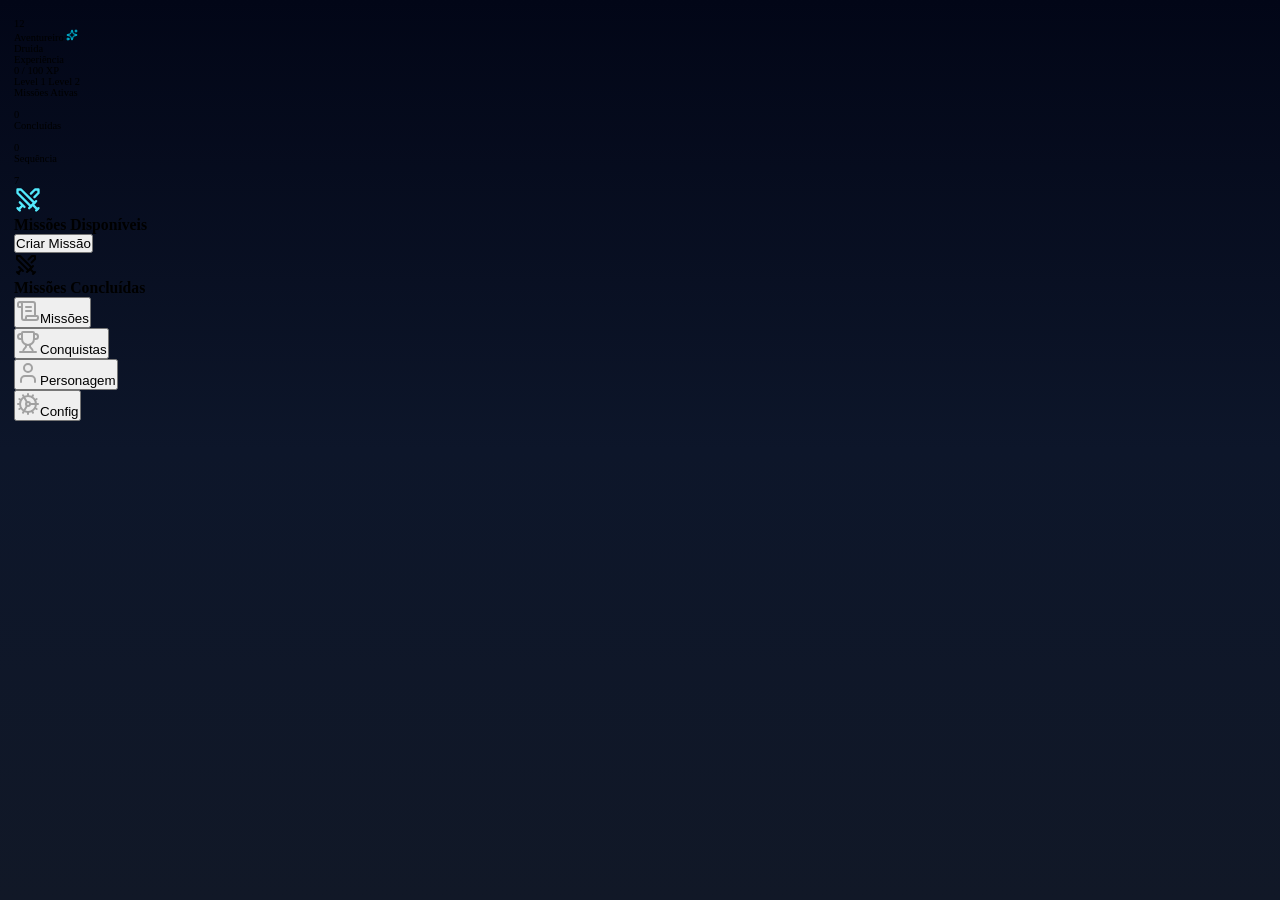
==== commit c06f2b08: "Pagina de personagem acrecentada e mais funcionalidades. pagina de personagem criada: so o front, ad" ====
--- a/index.html
+++ b/index.html
@@ -130,8 +130,8 @@
                                         <!-- O JavaScript vai preencher aqui -->
                                     </div>
                                 </div>
-                            </div> <!-- 🔴 CORREÇÃO: FECHAMENTO CORRETO DO conteiner-text -->
-                        </div> <!-- 🔴 CORREÇÃO: FECHAMENTO CORRETO DO quest-header -->
+                            </div> 
+                        </div> 
                         <div class="quest-footer">
                             <div class="conteiner-type">
                                 <div class="rarity-title"><span>Lendario</span></div>
@@ -176,13 +176,13 @@
         ==============-->
         <nav class="menu">
             <div>
-                <button id="pag-quest" class=" pag-icon"><img src="assets/imagens/icons-menu/scroll-text.svg" height="24" width="24">Missões</button>
+                <a href="index.html"><button id="pag-quest" class=" pag-icon"><img src="assets/imagens/icons-menu/scroll-text.svg" height="24" width="24">Missões</button></a>
             </div>
             <div >
                 <button id="pag-conquistas" class=" pag-icon"><img src="assets/imagens/icons-menu/trophy.svg" height="24" width="24">Conquistas</button>
             </div>
             <div>
-                <button id="pag-personagem" class=" pag-icon"><img src="assets/imagens/icons-menu/user.svg" height="24" width="24">Personagem</button>
+                <a href="personagem.html"><button id="pag-personagem" class=" pag-icon"><img src="assets/imagens/icons-menu/user.svg" height="24" width="24">Personagem</button></a>
             </div>
             <div> 
                 <button id="pag-config" class=" pag-icon"><img src="assets/imagens/icons-menu/cog.svg" height="24" width="24">Config</button>
@@ -197,7 +197,7 @@
         <dialog id="modal-1" class="modal">
             <div class="new-quest">
                 <h1>Nova Missão</h1>
-                <button class="close-modal"></button>
+                <button  class="close-modal" data-close="modal-1"></button>
             </div>
         
             <form method="post" class="form">
@@ -239,7 +239,7 @@
                         <label class="tipo-card">
                             <input type="radio" name="dificuldade" value="novato" checked>
                             <span class="card-content">
-                                <strong>🥷 Novato</strong>
+                                <strong>Novato</strong>
                                 <small>Faltas: 2/semana</small>
                             </span>
                         </label>
@@ -247,7 +247,7 @@
                         <label class="tipo-card">
                             <input type="radio" name="dificuldade" value="expert">
                             <span class="card-content">
-                                <strong>🧙 Expert</strong>
+                                <strong>Expert</strong>
                                 <small>Faltas: 1/semana</small>
                             </span>
                         </label>
@@ -255,7 +255,7 @@
                         <label class="tipo-card">
                             <input type="radio" name="dificuldade" value="mestre">
                             <span class="card-content">
-                                <strong>🐉 Mestre</strong>
+                                <strong>Mestre</strong>
                                 <small>Faltas: 0/semana</small>
                             </span>
                         </label>
--- a/assets/css/base.css
+++ b/assets/css/base.css
@@ -17,11 +17,14 @@
     
     /*  Garante que filhos respeitem limites */
     box-sizing: border-box;
+
+    padding-bottom: 100px;
 }
 
 body {
-    background: #021428;
-    background: linear-gradient(to bottom,rgba(2, 20, 40, 1) 10%, rgba(15, 23, 42, 1) 50%, rgba(30, 27, 75, 1) 90%);
+    background: linear-gradient(to bottom,#020617,#0d162a,#111827);
+    
+
     background-attachment: fixed;
     
     /*  Bloqueia scroll lateral */
--- a/assets/css/style.css
+++ b/assets/css/style.css
@@ -5,80 +5,84 @@
 @media (max-width: 768px) {
 
     /* ==========================
-   MENU INFERIOR MOBILE
-========================== */
-.menu {
-  position: fixed;
-  bottom: 14px;
-  left: 50%;
-  transform: translateX(-50%);
-  width: calc(100% - 28px);
-  height: 70px;
-  display: flex;
-  justify-content: space-between;
-  align-items: center;
-  padding: 8px;
-  border: 1px solid #115575;
-  border-radius: 12px;
-  background: linear-gradient(145deg, #101828, #18263d);
-  box-shadow: 0 4px 10px rgba(0, 0, 0, 0.5);
-  box-sizing: border-box;
-  z-index: 100;
-}
-
-/* Cada div ocupa o mesmo espaço */
-.menu > div {
-  flex: 1;
-  display: flex;
-  justify-content: center;
-}
-
-/* ===== BOTÕES ===== */
-.menu button {
-  display: flex;
-  flex-direction: column;
-  align-items: center;
-  justify-content: center;
-  gap: 4px;
-  border: none;
-  background: none;
-  color: #cfd8ff;
-  font-size: 1.2rem;
-  font-weight: 500;
-  border-radius: 10px;
-  padding: 6px 10px;
-  width: 80px; /* largura fixa — todos iguais */
-  height: 60px; /* altura fixa — mantém o fundo igual */
-  transition: all 0.25s ease;
-}
-
-/* ÍCONES */
-.menu button img {
-  width: 24px;
-  height: 24px;
-  filter: brightness(0.9) invert(0.1);
-  transition: all 0.25s ease;
-}
-
-/* ===== ESTADOS DE INTERAÇÃO ===== */
-.menu button:hover {
-  background-color: rgba(45, 70, 110, 0.5);
-  box-shadow: 0 0 6px rgba(90, 150, 255, 0.3);
-  transform: none; /* remove o movimento */
-}
-
-.menu button:active {
-  background-color: #1a3b58;
-  box-shadow: inset 0 0 6px rgba(80, 150, 255, 0.5);
-  transform: none;
-}
-
-/* ===== BOTÃO ATIVO (PÁGINA ATUAL) ===== */
-.menu button.active {
-  background-color: #193a63;
-  color: #6fb1ff;
-  box-shadow: 0 0 8px rgba(80, 150, 255, 0.5);
-}
+     MENU INFERIOR MOBILE
+    ========================== */
+    .menu {
+    position: fixed;
+    bottom: 14px;
+    left: 50%;
+    transform: translateX(-50%);
+    width: calc(100% - 28px);
+    height: 70px;
+    display: flex;
+    justify-content: space-between;
+    align-items: center;
+    padding: 8px;
+    border: 1px solid #115575;
+    border-radius: 12px;
+    background: linear-gradient(145deg, #101828, #18263d);
+    box-shadow: 0 4px 10px rgba(0, 0, 0, 0.5);
+    box-sizing: border-box;
+    z-index: 100;
+    }
+
+    .menu a{
+        text-decoration: none;
+    }
+
+    /* Cada div ocupa o mesmo espaço */
+    .menu > div {
+      flex: 1;
+      display: flex;
+      justify-content: center;
+    }
+
+    /* ===== BOTÕES ===== */
+    .menu button {
+      display: flex;
+      flex-direction: column;
+      align-items: center;
+      justify-content: center;
+      gap: 4px;
+      border: none;
+      background: none;
+      color: #cfd8ff;
+      font-size: 1.2rem;
+      font-weight: 500;
+      border-radius: 10px;
+      padding: 6px 10px;
+      width: 80px; /* largura fixa — todos iguais */
+      height: 60px; /* altura fixa — mantém o fundo igual */
+      transition: all 0.25s ease;
+    }
+
+    /* ÍCONES */
+    .menu button img {
+      width: 24px;
+      height: 24px;
+      filter: brightness(0.9) invert(0.1);
+      transition: all 0.25s ease;
+    }
+
+    /* ===== ESTADOS DE INTERAÇÃO ===== */
+    .menu button:hover {
+      background-color: rgba(45, 70, 110, 0.5);
+      box-shadow: 0 0 6px rgba(90, 150, 255, 0.3);
+      transform: none; /* remove o movimento */
+    }
+
+    .menu button:active {
+      background-color: #1a3b58;
+      box-shadow: inset 0 0 6px rgba(80, 150, 255, 0.5);
+      transform: none;
+    }
+
+    /* ===== BOTÃO ATIVO (PÁGINA ATUAL) ===== */
+    .menu button.active {
+      background-color: #193a63;
+      color: #6fb1ff;
+      box-shadow: 0 0 8px rgba(80, 150, 255, 0.5);
+    }
 
 
 
@@ -112,7 +116,7 @@
         position: relative;
         justify-content: center;
         align-items: center;
-        background-image: url(/assets/imagens/crown.png);
+        background-image: url(../imagens/crown.png);
         background-repeat: no-repeat;
         background-position: center;
         background-size: 50%;
@@ -193,7 +197,7 @@
 
     .bar-xp{
         width: 100%;
-        height: 2rem;
+        height: 3rem;
         border: 1px solid #16415b;
         border-radius: 20px;
     }
@@ -307,8 +311,8 @@
     ===============================*/
     .conteiner-quest{
         width: 100%;
-        min-height: 115px; /* 🔴 CORREÇÃO: mudei height para min-height */
-        height: auto; /* 🔴 CORREÇÃO: permite crescer */
+        min-height: 115px; 
+        height: auto; 
         background-color: #1B273B;
         background: linear-gradient(180deg,rgba(27, 39, 59, 0.8) 10%, rgba(27, 39, 59, 0.5) 50%, rgba(27, 39, 59, 0.2) 90%);
         border: 1px solid #eb8000;
@@ -320,14 +324,14 @@
     }
 
     .conteiner-text{
-        width: 100%; /* 🔴 CORREÇÃO: mudei de 85% para 100% */
+        width: 100%; 
     }
 
     .quest-header{
         display: flex;
         width: 100%;
         gap: 1rem;
-        align-items: flex-start; /* 🔴 CORREÇÃO: alinha no topo */
+        align-items: flex-start; 
         margin-bottom: 14px;
     }
 
@@ -339,7 +343,7 @@
         border-radius: 15px;
         background: #FE9A00;
         box-shadow: 0 8px 15px -3px rgb(255 185 0 / 0.3), 0 4px 6px -4px rgb(255 185 0 / 0.3);
-        background-image: url(/assets/imagens/icons-quests/crown.svg);
+        background-image: url(../imagens/icons-quests/crown.svg);
         background-repeat: no-repeat;
         background-position: center;
         background-size: 20px 20px;
@@ -354,16 +358,14 @@
     .title-habit{
         font-size: 16px;
         color: white;
-        line-height: 1.3; /* 🔴 CORREÇÃO: melhor espaçamento */
+        line-height: 1.3; 
     }
     .description-quest{
         font-size: 14px;
         color: #90a1b9;
         margin-top: 4px;
-        line-height: 1.4; /* 🔴 CORREÇÃO: melhor espaçamento */
-        /* 🔴 REMOVIDO: white-space: nowrap; - deixa o texto quebrar linha */
-        /* 🔴 REMOVIDO: overflow: hidden; - permite conteúdo expandir */
-        /* 🔴 REMOVIDO: text-overflow: ellipsis; - remove os ... */
+        line-height: 1.4; 
+        
     }
 
     .quest-footer{
@@ -387,18 +389,29 @@
         font-size: 14px;
         color: #fe9a00;
     }
-    .conteiner-button button{
-        width: 3rem;
-        height: 3rem;
-        border: none;
-        border-radius: 10px;
-        background-color: #0078f5;
-        box-shadow: 0 8px 15px -3px rgb(0 127 245 / 0.3), 0 4px 6px -4px rgb(0 127 245 / 0.3);
-        background-image: url(/assets/imagens/icons-quests/check.svg);
-        background-repeat: no-repeat;
-        background-position: center;
-        background-size: 20px;
-     }
+    .quest-concluida {
+    width: 3rem;
+    height: 3rem;
+    border: none;
+    border-radius: 10px;
+    display: flex;
+    justify-content: center;
+    align-items: center;
+
+    /*  ícone e gradiente */
+    background-image: 
+        url("../imagens/icons-quests/check.svg"),
+        linear-gradient(120deg, rgba(0, 172, 225, 1) 0%, rgba(0, 107, 248, 1) 100%);
+
+    /* Ajustes */
+    background-repeat: no-repeat, no-repeat;
+    background-position: center, center;
+    background-size: 24px 24px, cover;
+
+    box-shadow: 0 8px 15px -3px rgb(0 127 245 / 0.3), 
+                0 4px 6px -4px rgb(0 127 245 / 0.3);
+    cursor: pointer;
+}
     
     .rarity-title span, .type-title span{ 
         text-transform: capitalize;
@@ -487,7 +500,9 @@
 
     /* ======================================
        ESTILOS PARA SUB-QUESTS E DIAS DA SEMANA
-       CORREÇÃO: MANTIDO APENAS UMA VERSÃO(PEDI IA PRA CONSERTAR UMA PARTE DA UMA OLHADA DEPOIS)
+       CORREÇÃO: MANTIDO APENAS UMA VERSÃO(PEDI IA PRA CONSERTAR UMA PARTE DA UMA OLHADA DEPOIS
+       /////////////////////////////
+       (esqueci o que era se tiver um erro no estilo das subquest olhar aqui primeiro) ////////////) 
     ======================================= */
     
     .subquests-display, .dias-semana-display {
@@ -752,7 +767,7 @@
     height: 2.8rem;
     border: none;
     border-radius: 10px;
-    background-image: url(/assets/imagens/icons-close/x.svg);
+    background-image: url(../imagens/icons-close/x.svg);
     background-repeat: no-repeat;
     background-position: center;
     background-size: 20px;
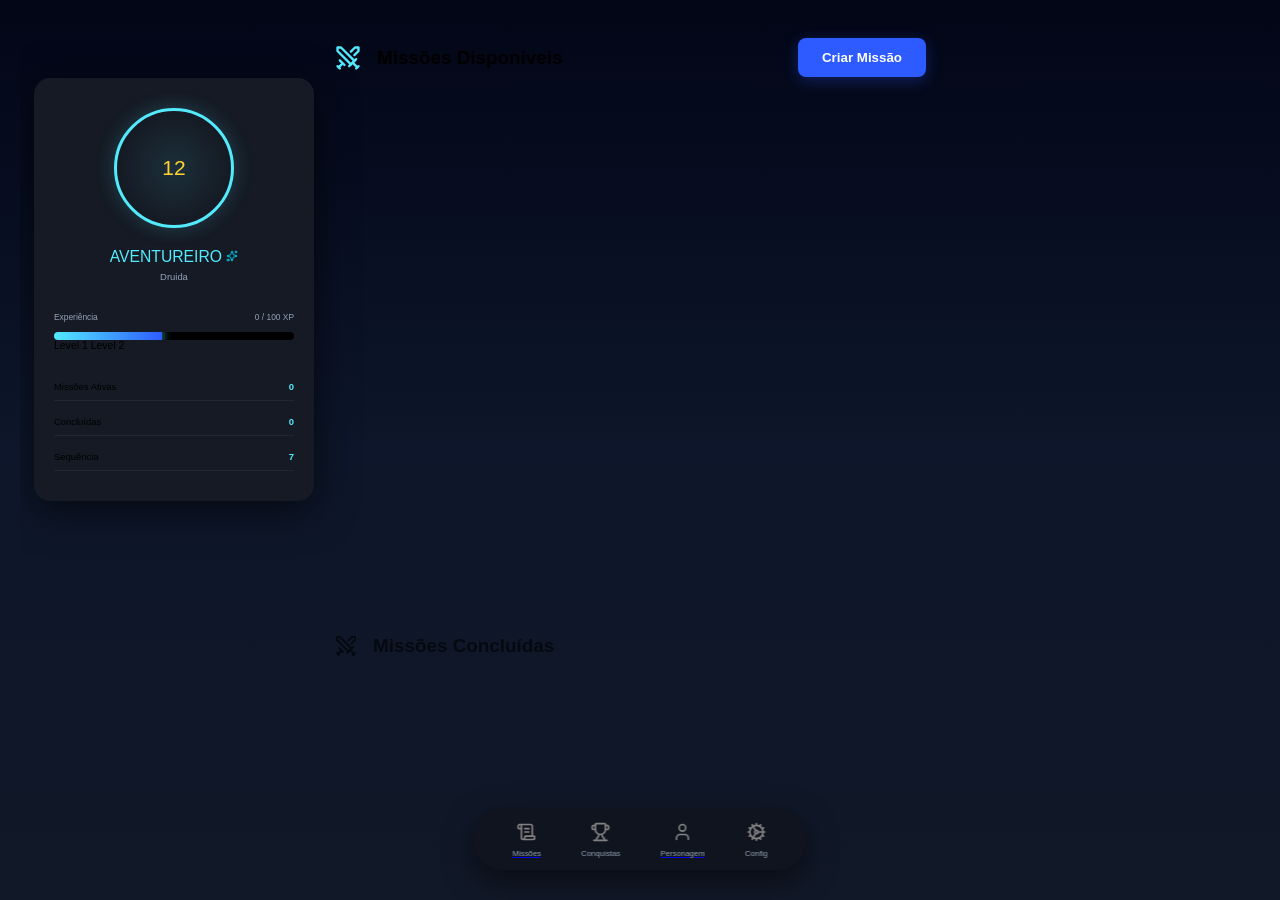
==== commit 55621cb1: "Design desktop e local storege add Foi adicionado uma parte do design pra desktop, e finalmente o lo" ====
--- a/index.html
+++ b/index.html
@@ -7,6 +7,7 @@
 
     <link rel="stylesheet" href="assets/css/base.css">
     <link rel="stylesheet" href="assets/css/style.css">
+    <link rel="stylesheet" href="assets/css/desktop.css">
 </head>
 <body>
     <div class="container-mobile">
@@ -239,15 +240,15 @@
                         <label class="tipo-card">
                             <input type="radio" name="dificuldade" value="novato" checked>
                             <span class="card-content">
-                                <strong>Novato</strong>
-                                <small>Faltas: 2/semana</small>
+                                <strong>Casual </strong>
+                                <small>Faltas: 3/semana</small>
                             </span>
                         </label>
         
                         <label class="tipo-card">
                             <input type="radio" name="dificuldade" value="expert">
                             <span class="card-content">
-                                <strong>Expert</strong>
+                                <strong>Focado</strong>
                                 <small>Faltas: 1/semana</small>
                             </span>
                         </label>
@@ -255,7 +256,7 @@
                         <label class="tipo-card">
                             <input type="radio" name="dificuldade" value="mestre">
                             <span class="card-content">
-                                <strong>Mestre</strong>
+                                <strong>Intenso</strong>
                                 <small>Faltas: 0/semana</small>
                             </span>
                         </label>
--- a/assets/css/desktop.css
+++ b/assets/css/desktop.css
@@ -0,0 +1,516 @@
+:root {
+    /* Cores de Fundo */
+    --bg-main: #0b0e14;
+    --bg-card: #151a24;
+    --bg-card-alt: #1c2331;
+    
+    /* Cores de Destaque */
+    --primary-cyan: #53eafd;
+    --primary-blue: #2d5bff;
+    --accent-orange: #ff9d2e;
+    --accent-gold: #ffd230;
+    --xp-purple: #9d50bb;
+    
+    /* Texto */
+    --text-main: #e0e6ed;
+    --text-dim: #94a3b8;
+    
+    /* Bordas e Sombras */
+    --border-color: rgba(255, 255, 255, 0.05);
+    --neon-shadow: 0 0 15px rgba(83, 234, 253, 0.2);
+}
+
+/* ==========================================
+   LAYOUT DESKTOP (GRID PRINCIPAL)
+   ========================================== */
+
+@media (min-width: 1024px){
+* {
+    margin: 0;
+    padding: 0;
+    box-sizing: border-box;
+    font-family: 'Inter', sans-serif;
+}
+
+body {
+    background-color: #05070a; /* Fundo mais escuro como no Figma */
+    display: flex;
+    justify-content: center;
+    padding: 20px;
+}
+
+
+
+/* ==========================================
+   2. LAYOUT EM GRID (3 COLUNAS)
+   ========================================== */
+.container-mobile {
+    display: grid;
+    grid-template-columns: 280px 1fr 300px; /* Coluna esquerda | Missões | Coluna direita */
+    gap: 20px;
+    width: 100%;
+    max-width: 1400px;
+}
+
+/* ==========================================
+   3. COLUNA ESQUERDA: PERFIL
+   ========================================== */
+#profile-head {
+    background: var(--bg-card);
+    border-radius: 16px;
+    padding: 30px 20px;
+    border: 1px solid var(--border-glow);
+    box-shadow: 0 10px 40px rgba(0,0,0,0.6);
+    height: fit-content;
+    position: sticky;
+    top: 40px;
+}
+
+.circle {
+    width: 120px;
+    height: 120px;
+    border: 3px solid var(--primary-cyan);
+    border-radius: 50%;
+    margin: 0 auto 20px;
+    display: flex;
+    align-items: center;
+    justify-content: center;
+    box-shadow: 0 0 20px rgba(83, 234, 253, 0.2);
+    background: radial-gradient(circle, rgba(83, 234, 253, 0.1) 0%, transparent 70%);
+}
+
+.player-level {
+    font-family: 'Rajdhani', sans-serif;
+    font-size: 2rem;
+    color: var(--accent-gold);
+}
+
+.char-title { text-align: center; margin-bottom: 30px; }
+.title-text { 
+    font-family: 'Rajdhani', sans-serif;
+    font-size: 1.5rem; 
+    color: var(--primary-cyan); 
+    text-transform: uppercase;
+}
+.classe-text { color: var(--text-dim); font-size: 0.9rem; margin-top: 5px; display: block; }
+
+/* Barra de XP */
+.conteiner-xp { margin: 25px 0; }
+.xp-text { display: flex; justify-content: space-between; font-size: 0.8rem; margin-bottom: 10px; color: var(--text-dim); }
+.bar-xp {
+    height: 8px;
+    background: #000;
+    border-radius: 10px;
+    position: relative;
+    overflow: hidden;
+}
+.bar-xp::before {
+    content: ""; position: absolute; left: 0; top: 0; height: 100%; width: 45%; /* Dinâmico */
+    background: linear-gradient(90deg, var(--primary-cyan), var(--primary-blue));
+    box-shadow: 0 0 10px var(--primary-cyan);
+}
+
+/* Stats Rápidos */
+.sequence-quest { display: flex; flex-direction: column; gap: 15px; margin-top: 30px; }
+.active-quest, .quest-completed, .sequence {
+    display: flex; justify-content: space-between;
+    font-size: 0.9rem; padding-bottom: 8px;
+    border-bottom: 1px solid rgba(255,255,255,0.05);
+}
+.sequence-quest span { color: var(--primary-cyan); font-weight: bold; }
+
+/* ==========================================
+   4. COLUNA CENTRAL: DASHBOARD DE MISSÕES
+   ========================================== */
+#section-missao-ativa {
+    display: flex;
+    flex-direction: column;
+    gap: 20px;
+}
+
+.quest-section {
+    display: flex;
+    justify-content: space-between;
+    align-items: center;
+    margin-bottom: 10px;
+}
+
+.title-section { display: flex; align-items: center; gap: 15px; }
+.title-section h1 { font-family: 'Rajdhani', sans-serif; font-size: 1.8rem; }
+
+.open-modal {
+    background: var(--primary-blue);
+    color: #fff;
+    border: none;
+    padding: 12px 24px;
+    border-radius: 8px;
+    font-weight: bold;
+    cursor: pointer;
+    box-shadow: 0 4px 15px rgba(45, 91, 255, 0.3);
+    transition: 0.3s;
+}
+
+.open-modal:hover { background: #4069ff; transform: translateY(-2px); }
+
+/* Card da Missão (Estilo Lendário) */
+.conteiner-quest {
+    background: linear-gradient(145deg, #12161f, #0d1017);
+    border: 1px solid rgba(255, 255, 255, 0.05);
+    border-radius: 12px;
+    padding: 24px;
+    position: relative;
+    box-shadow: 0 10px 30px rgba(0, 0, 0, 0.5);
+    margin-bottom: 20px;
+}
+
+/* A borda colorida de raridade (ex: Lendária) */
+.conteiner-quest.lendaria {
+    border-left: 4px solid #ffd230;
+    box-shadow: inset 5px 0 15px rgba(255, 210, 48, 0.05);
+}
+
+
+.conteiner-quest:hover { background: var(--bg-card-hover); border-color: var(--border-glow); }
+
+.title-habit {
+    font-family: 'Rajdhani', sans-serif;
+    font-size: 1.25rem;
+    color: #ffffff;
+    letter-spacing: 0.5px;
+}
+.description-quest { color: var(--text-dim); margin: 12px 0; line-height: 1.5; }
+
+/* Footer do Card */
+.quest-footer {
+    display: flex; justify-content: space-between; align-items: center;
+    margin-top: 20px; padding-top: 20px; border-top: 1px solid rgba(255,255,255,0.05);
+}
+.conteiner-type { display: flex; gap: 12px; }
+.rarity-title span { 
+    background: rgba(255, 157, 46, 0.1); 
+    color: var(--accent-orange); 
+    padding: 4px 12px; border-radius: 4px; font-size: 0.7rem; font-weight: bold; text-transform: uppercase;
+}
+
+.xp-gain { display: flex; align-items: center; gap: 8px; color: var(--accent-gold); font-weight: bold; }
+
+.quest-concluida {
+    width: 35px; height: 35px; border: 2px solid var(--primary-blue);
+    background: transparent; border-radius: 8px; cursor: pointer;
+    transition: 0.3s; position: relative;
+}
+.quest-concluida:hover { background: var(--primary-blue); }
+.quest-concluida::after { content: "✓"; color: #fff; font-weight: bold; }
+
+/* ==========================================
+   5. MENU INFERIOR FLUTUANTE
+   ========================================== */
+.menu {
+    position: fixed;
+    bottom: 30px;
+    left: 50%;
+    transform: translateX(-50%);
+    background: rgba(17, 20, 29, 0.8);
+    backdrop-filter: blur(12px);
+    padding: 12px 40px;
+    border-radius: 100px;
+    display: flex;
+    gap: 40px;
+    border: 1px solid var(--border-glow);
+    box-shadow: 0 10px 30px rgba(0,0,0,0.5);
+}
+
+.pag-icon {
+    background: transparent; border: none; color: var(--text-dim);
+    display: flex; flex-direction: column; align-items: center; gap: 5px;
+    cursor: pointer; font-size: 0.75rem; transition: 0.2s;
+}
+.pag-icon:hover { color: var(--primary-cyan); transform: translateY(-3px); }
+.pag-icon img { filter: brightness(0.8); width: 20px; }
+
+/* ==========================================
+   6. AJUSTE PARA "MISSÕES CONCLUÍDAS"
+   ========================================== */
+#section-missao-concluida {
+    grid-column: 2; /* Fica abaixo das ativas na mesma coluna central */
+    opacity: 0.6;
+    margin-top: 40px;
+}
+
+/* ==========================================
+   ESTILIZAÇÃO DO CARD DE MISSÃO (TEMPLATE)
+   ========================================== */
+
+.conteiner-quest {
+    background: #151a24;
+    border: 1px solid rgba(83, 234, 253, 0.1);
+    border-radius: 12px;
+    padding: 20px;
+    margin-bottom: 15px;
+    position: relative;
+    transition: 0.3s;
+    box-shadow: 0 4px 20px rgba(0, 0, 0, 0.3);
+}
+
+/* Borda colorida baseada na raridade (Ex: Lendário) */
+.conteiner-quest {
+    border-left: 4px solid #ff9d2e; /* Cor padrão laranja */
+}
+
+/* Cabeçalho do Card (Título e Menu) */
+.quest-header {
+    display: flex;
+    gap: 15px;
+}
+
+.conteiner-text {
+    flex: 1;
+}
+
+.title-quest {
+    display: flex;
+    justify-content: space-between;
+    align-items: flex-start;
+    margin-bottom: 5px;
+}
+
+.title-habit {
+    font-size: 1.1rem;
+    font-weight: 700;
+    color: #ffffff;
+}
+
+/* MENU DE OPÇÕES (EDITAR / DELETAR) */
+.quest-actions {
+    position: relative;
+}
+
+.btn-options {
+    background: transparent;
+    border: none;
+    cursor: pointer;
+    padding: 5px;
+    opacity: 0.5;
+    transition: 0.3s;
+}
+
+.btn-options:hover { opacity: 1; }
+
+.options-menu {
+    position: absolute;
+    right: 0;
+    top: 30px;
+    background: #1c2331;
+    border: 1px solid rgba(255,255,255,0.1);
+    border-radius: 8px;
+    padding: 5px;
+    z-index: 10;
+    display: flex;
+    flex-direction: column;
+    gap: 5px;
+    box-shadow: 0 5px 15px rgba(0,0,0,0.5);
+}
+
+.menu-item {
+    background: transparent;
+    border: none;
+    color: #e0e6ed;
+    padding: 8px 15px;
+    text-align: left;
+    cursor: pointer;
+    border-radius: 4px;
+    font-size: 0.8rem;
+}
+
+.menu-item:hover { background: rgba(83, 234, 253, 0.1); color: #53eafd; }
+.btn-deletar:hover { background: rgba(255, 71, 71, 0.1); color: #ff4747; }
+
+/* RODAPÉ DO CARD */
+.quest-footer {
+    display: flex;
+    justify-content: space-between;
+    align-items: center;
+    margin-top: 15px;
+    padding-top: 15px;
+    border-top: 1px solid rgba(255, 255, 255, 0.05);
+}
+
+.conteiner-type {
+    display: flex;
+    gap: 8px;
+}
+
+/* Badges (Raridade e Tipo) */
+.rarity-title span, .type-title span {
+    font-size: 0.7rem;
+    font-weight: bold;
+    text-transform: uppercase;
+    padding: 4px 10px;
+    border-radius: 4px;
+    background: rgba(255, 255, 255, 0.05);
+}
+
+.rarity-title span { color: #ff9d2e; background: rgba(255, 157, 46, 0.1); }
+.type-title span { color: #53eafd; }
+
+/* BOTÃO CONCLUIR E XP */
+.conteiner-button {
+    display: flex;
+    align-items: center;
+    gap: 15px;
+}
+
+.xp-gain {
+    display: flex;
+    align-items: center;
+    gap: 5px;
+    color: #ffd230;
+    font-weight: bold;
+    font-size: 0.9rem;
+}
+
+.quest-concluida {
+    width: 32px;
+    height: 32px;
+    background: rgba(45, 91, 255, 0.1);
+    border: 2px solid #2d5bff;
+    border-radius: 8px;
+    cursor: pointer;
+    color: white;
+    display: flex;
+    align-items: center;
+    justify-content: center;
+    transition: 0.3s;
+}
+
+.quest-concluida:hover {
+    background: #2d5bff;
+    box-shadow: 0 0 10px rgba(45, 91, 255, 0.5);
+}
+
+.quest-concluida::after {
+    content: "✓";
+    font-weight: bold;
+}
+
+/* ==========================================
+   ESTILO DO MODAL (NOVA MISSÃO)
+   ========================================== */
+
+/* O fundo escurecido atrás do modal */
+dialog::backdrop {
+    background: rgba(0, 0, 0, 0.85);
+    backdrop-filter: blur(8px);
+}
+
+/* O corpo do modal */
+.modal {
+    background: #11141d;
+    color: #e0e6ed;
+    border: 1px solid #53eafd;
+    border-radius: 16px;
+    padding: 30px;
+    width: 90%;
+    max-width: 500px;
+    margin: auto; /* Centraliza na tela */
+    box-shadow: 0 0 30px rgba(83, 234, 253, 0.2);
+}
+
+/* Título do Modal */
+.new-quest h1 {
+    font-family: 'Rajdhani', sans-serif;
+    font-size: 1.8rem;
+    color: #53eafd;
+    margin-bottom: 20px;
+}
+
+/* Estilizando o Formuário dentro do Modal */
+.form label p {
+    font-size: 0.9rem;
+    color: #94a3b8;
+    margin-bottom: 8px;
+    margin-top: 15px;
+}
+
+/* Inputs e Textarea */
+.form input[type="text"],
+.form textarea {
+    width: 100%;
+    background: #080a0f;
+    border: 1px solid rgba(255, 255, 255, 0.1);
+    border-radius: 8px;
+    padding: 12px;
+    color: #fff;
+    outline: none;
+}
+
+.form input:focus, .form textarea:focus {
+    border-color: #53eafd;
+}
+
+/* Botões de Opção (Cards de Categoria) */
+.tipo-options {
+    display: grid;
+    grid-template-columns: 1fr 1fr 1fr;
+    gap: 10px;
+    margin-top: 10px;
+}
+
+.tipo-card {
+    cursor: pointer;
+    text-align: center;
+}
+
+.tipo-card input {
+    display: none; /* Esconde o rádio original */
+}
+
+.card-content {
+    display: block;
+    padding: 10px;
+    background: #1c2331;
+    border-radius: 8px;
+    border: 1px solid transparent;
+    font-size: 0.8rem;
+    transition: 0.3s;
+}
+
+.tipo-card input:checked + .card-content {
+    border-color: #53eafd;
+    background: rgba(83, 234, 253, 0.1);
+    color: #53eafd;
+}
+
+/* Botão de Criar Missão Final */
+button[name="criar-missao"] {
+    width: 100%;
+    margin-top: 25px;
+    padding: 15px;
+    background: #2d5bff;
+    color: #fff;
+    border: none;
+    border-radius: 8px;
+    font-weight: bold;
+    font-size: 1rem;
+    cursor: pointer;
+    box-shadow: 0 5px 15px rgba(45, 91, 255, 0.4);
+}
+
+button[name="criar-missao"]:hover {
+    background: #4069ff;
+    transform: translateY(-2px);
+}
+
+/* Botão de fechar (X) */
+.close-modal {
+    position: absolute;
+    top: 20px;
+    right: 20px;
+    background: transparent;
+    border: none;
+    color: #94a3b8;
+    font-size: 1.5rem;
+    cursor: pointer;
+}
+.close-modal::after { content: "×"; }
+}
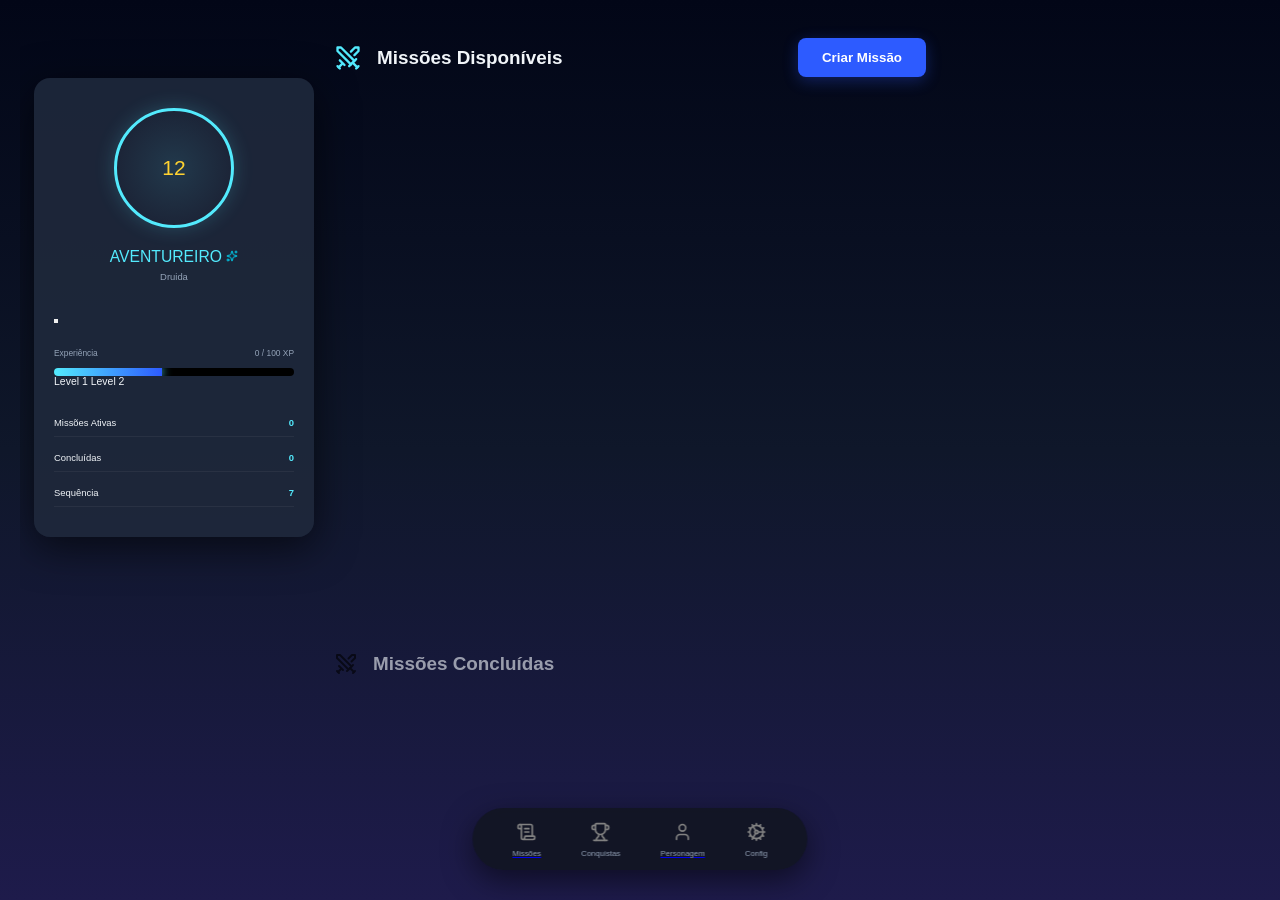
==== commit b64dc09e: "ponto de backup testando ainda os temas claro e escuro" ====
--- a/index.html
+++ b/index.html
@@ -1,5 +1,5 @@
 <!DOCTYPE html>
-<html lang="pt-br">
+<html lang="pt-br" class="darktema">
 <head>
     <meta charset="UTF-8">
     <meta name="viewport" content="width=device-width, initial-scale=1.0">
@@ -9,7 +9,7 @@
     <link rel="stylesheet" href="assets/css/style.css">
     <link rel="stylesheet" href="assets/css/desktop.css">
 </head>
-<body>
+<body class="page-transition">
     <div class="container-mobile">
 
         <!--================
@@ -23,13 +23,13 @@
                         <p id="title" class="title-text">Aventureiro <img src="assets/imagens/sparkles.svg" height="12" width="12"></p>
                         <p id="classe" class="classe-text"> Druida</p></div>
                 </div>
-                <div class="mana">
+                <button id="botao-tema" class="mana">
                     <div class="bar1"></div>
                     <div class="bar2"></div>
                     <div class="bar3"></div>
                     <div class="bar4"></div>
                     <div class="bar5"></div>
-            </div>
+                </button>
             </div>
             <div class="conteiner-xp">
                 <div class="xp-text">
@@ -339,5 +339,6 @@
     <script src="assets/js/jogador.js"></script>    
     <script src="assets/js/script.js"></script>
     <script src="assets/js/ui.js"></script>
+    <script src="assets/js/pageTransition.js"></script>
 </body>
 </html>
--- a/assets/css/base.css
+++ b/assets/css/base.css
@@ -1,3 +1,11 @@
+:root.lighttema {
+    --bg-body: linear-gradient(135deg, #F8FAFC 0%, #F1F5F9 50%, #EEF2FF 100%);    --text-primary: #1e293b;
+}
+:root.darktema {
+    --bg-body: linear-gradient(180deg, #020617 0%, #0F172A 50%, #1E1B4B 100%);    --text-primary: #ffffff;
+}
+
+
 /* RESET E CONFIGURAÇÕES GLOBAIS */
 * {
     margin: 0;
@@ -22,7 +30,9 @@
 }
 
 body {
-    background: linear-gradient(to bottom,#020617,#0d162a,#111827);
+    background: var(--bg-body);
+    color: var(--text-primary);
+    transition: background-color 0.3s, color 0.3s;
     
 
     background-attachment: fixed;
@@ -31,4 +41,7 @@
     overflow-x: hidden;
     width: 100%;
     position: relative;
-}+
+
+}
+
--- a/assets/css/style.css
+++ b/assets/css/style.css
@@ -1,3 +1,74 @@
+/* Variáveis para o TEMA CLARO */
+:root.lighttema {
+    /* Backgrounds Principais */
+    --bg-container: #ffffff;
+    --bg-card: rgba(255, 255, 255, 0.95);
+    --bg-card-gradient: linear-gradient(180deg, #ffffff 0%, #F1F5F9 100%);
+    --bg-modal: #ffffff;
+    --bg-input: #F8FAFC;
+    --bg-menu: rgba(255, 255, 255, 0.95);
+    
+    /* Subquests e Grupos */
+    --bg-subquest: #F8FAFC;
+    --border-subquest: 1px solid #E2E8F0;
+    --bg-item-display: #ffffff;
+
+    /* Cores de Texto */
+    --text-primary: #1E293B;   /* slate-800 */
+    --text-secondary: #475569; /* slate-600 */
+    --text-muted: #94A3B8;     /* slate-400 */
+    --accent-color: #0891B2;   /* cyan-600 */
+
+    /* Raridades e Status */
+    --color-common: #64748B;
+    --color-rare: #2563EB;
+    --color-epic: #9333EA;
+    --color-legendary: #D97706;
+    --color-success: #22C55E;
+
+    /* Efeitos */
+    --shadow-card: 0 10px 15px -3px rgba(0, 0, 0, 0.1), 0 4px 6px -4px rgba(0, 0, 0, 0.05);
+    --border-default: 1px solid #E2E8F0;
+}
+
+
+/* Variáveis para o TEMA ESCURO (padrão atual) */
+:root.darktema {
+    /* Backgrounds Principais - Inspirado no Guia */
+    --bg-container: #0F172A; /* slate-900 */
+    
+    /* Gradiente dos Cards (slate-800/90 para slate-900/90) */
+    --bg-card: rgba(30, 41, 59, 0.9); 
+    --bg-card-gradient: linear-gradient(135deg, rgba(30, 41, 59, 0.9) 0%, rgba(15, 23, 42, 0.9) 100%);
+    
+    --bg-modal: linear-gradient(135deg, #1E293B 0%, #0F172A 100%);
+    --bg-input: #020617; /* slate-950 */
+    --bg-menu: rgba(15, 23, 42, 0.95); /* slate-900/95 */
+    
+    /* Subquests e Elementos de Interface */
+    --bg-subquest: rgba(15, 23, 42, 0.5); /* slate-900/50 */
+    --borde-subquest: 1px solid rgba(51, 65, 85, 0.5); /* slate-700/50 */
+    --bg-item-display: rgba(30, 41, 59, 0.5); /* slate-800/50 */
+
+    /* Cores de Texto (Mais claras para contraste no escuro) */
+    --text-primary: #F1F5F9;   /* slate-100 */
+    --text-secondary: #94A3B8; /* slate-400 */
+    --text-muted: #64748B;     /* slate-500 */
+    --accent-color: #22D3EE;   /* cyan-400 */
+
+    /* Raridades (Cores vibrantes para brilho) */
+    --color-common: #94A3B8;
+    --color-rare: #60A5FA;
+    --color-epic: #C084FC;
+    --color-legendary: #FBBF24;
+    --color-success: #4ADE80;
+
+    /* Efeitos de Glow e Bordas */
+    --border-default: 1px solid rgba(6, 182, 212, 0.2); /* cyan-500/20 */
+    --shadow-card: 0 10px 25px -1px rgba(0, 0, 0, 0.5), 0 0 10px rgba(6, 182, 212, 0.1);
+}
+
+
 html{
     font-size: 65.5%; /*10px = 1 rem*/
 }
@@ -8,52 +79,51 @@
      MENU INFERIOR MOBILE
     ========================== */
     .menu {
-    position: fixed;
-    bottom: 14px;
-    left: 50%;
-    transform: translateX(-50%);
-    width: calc(100% - 28px);
-    height: 70px;
-    display: flex;
-    justify-content: space-between;
-    align-items: center;
-    padding: 8px;
-    border: 1px solid #115575;
-    border-radius: 12px;
-    background: linear-gradient(145deg, #101828, #18263d);
-    box-shadow: 0 4px 10px rgba(0, 0, 0, 0.5);
-    box-sizing: border-box;
-    z-index: 100;
-    }
-
-    .menu a{
+        position: fixed;
+        bottom: 14px;
+        left: 50%;
+        transform: translateX(-50%);
+        width: calc(100% - 28px);
+        height: 70px;
+        display: flex;
+        justify-content: space-between;
+        align-items: center;
+        padding: 8px;
+        border: 1px solid #115575;
+        border-radius: 12px;
+        background: var(--bg-menu); /* Variável aplicada */
+        box-shadow: var(--shadow-card); /* Variável aplicada */
+        box-sizing: border-box;
+        z-index: 100;
+    }
+
+    .menu a, .menu a:visited {
+        color: var(--text-primary);
         text-decoration: none;
     }
 
-    /* Cada div ocupa o mesmo espaço */
     .menu > div {
-      flex: 1;
-      display: flex;
-      justify-content: center;
-    }
-
-    /* ===== BOTÕES ===== */
+        flex: 1;
+        display: flex;
+        justify-content: center;
+    }
+
     .menu button {
-      display: flex;
-      flex-direction: column;
-      align-items: center;
-      justify-content: center;
-      gap: 4px;
-      border: none;
-      background: none;
-      color: #cfd8ff;
-      font-size: 1.2rem;
-      font-weight: 500;
-      border-radius: 10px;
-      padding: 6px 10px;
-      width: 80px; /* largura fixa — todos iguais */
-      height: 60px; /* altura fixa — mantém o fundo igual */
-      transition: all 0.25s ease;
+        display: flex;
+        flex-direction: column;
+        align-items: center;
+        justify-content: center;
+        gap: 4px;
+        border: none;
+        background: none;
+        color: var(--text-primary); /* Variável aplicada */
+        font-size: 1.2rem;
+        font-weight: 500;
+        border-radius: 10px;
+        padding: 6px 10px;
+        width: 80px;
+        height: 60px;
+        transition: all 0.25s ease;
     }
 
     /* ÍCONES */
@@ -112,7 +182,7 @@
         height: 6.4rem;
         border: 2px solid #15839e;
         border-radius: 50%;
-        background-color: #2b394f;
+        background-color: var(--bg-container); /* Variável aplicada */
         position: relative;
         justify-content: center;
         align-items: center;
@@ -134,8 +204,8 @@
     }
     
     
-    .classe-text, .title-text{
-        color: white;
+    .classe-text, .title-text {
+        color: var(--text-primary); /* Variável aplicada */
     }
     .title-text{
         font-size: 16px;
@@ -170,12 +240,12 @@
       CONTEINER DO XP 
     ===================*/
 
-    .conteiner-xp{
+    .conteiner-xp {
         width: auto;
         height: 115px;
         border: 2px solid #0d3c54;
         border-radius: 15px;
-        background-color: #17223a;
+        background-color: var(--bg-container); /* Variável aplicada */
         padding: 1.6rem;
     }
 
@@ -195,11 +265,12 @@
         color: #90a1b9;
     }
 
-    .bar-xp{
+    .bar-xp {
         width: 100%;
         height: 3rem;
         border: 1px solid #16415b;
         border-radius: 20px;
+        background-color: var(--bg-input); /* Variável aplicada */
     }
 
     .lvl{
@@ -249,8 +320,6 @@
         border-radius: 10px;
         color: #00d3f3;
         padding: 12px;
-        background: #162136;
-        background: linear-gradient(90deg, rgba(22, 33, 54, 1) 10%,rgba(17, 26, 46, 1) 50%,rgba(14, 24, 44, 1) 90%)
     }
     .quest-completed{
         height: 6rem;
@@ -259,8 +328,6 @@
         border-radius: 10px;
         color: #c27aff;
         padding: 12px;
-        background: #162136;
-        background: linear-gradient(90deg, rgba(22, 33, 54, 1) 10%,rgba(17, 26, 46, 1) 50%,rgba(14, 24, 44, 1) 90%)
     }
     .sequence{
         height: 6rem;
@@ -269,8 +336,11 @@
         border-radius: 10px;
         color: #ad8411;
         padding: 12px;
-        background: #162136;
-        background: linear-gradient(90deg, rgba(22, 33, 54, 1) 10%,rgba(17, 26, 46, 1) 50%,rgba(14, 24, 44, 1) 90%)
+    }
+
+    .active-quest, .quest-completed, .sequence {
+        background: var(--bg-card-gradient); /* Variável aplicada */
+        box-shadow: var(--shadow-card); /* Variável aplicada */
     }
 
 /*=====================================
@@ -309,16 +379,15 @@
     /*=============================
     Estilo do conteiner das missoes
     ===============================*/
-    .conteiner-quest{
+.conteiner-quest {
         width: 100%;
         min-height: 115px; 
         height: auto; 
-        background-color: #1B273B;
-        background: linear-gradient(180deg,rgba(27, 39, 59, 0.8) 10%, rgba(27, 39, 59, 0.5) 50%, rgba(27, 39, 59, 0.2) 90%);
+        background: var(--bg-card-gradient); /* Variável aplicada */
         border: 1px solid #eb8000;
         border-bottom: 0;
         border-radius: 15px;
-        box-shadow: 1px 10px 25px -1px rgba(235, 129, 0, 0.3), 1px 8px 10px -1px rgb(235 128 0 / 0.3);
+        box-shadow: var(--shadow-card); /* Variável aplicada */
         margin: 20px 0;
         padding: 14px;
     }
@@ -357,7 +426,7 @@
 
     .title-habit{
         font-size: 16px;
-        color: white;
+        color: var(--text-primary);
         line-height: 1.3; 
     }
     .description-quest{
@@ -462,7 +531,7 @@
         position: absolute;
         top: 100%;
         right: 0;
-        background: #1e293b;
+        background: var(--bg-container); /* Variável aplicada */
         border: 1px solid #334155;
         border-radius: 8px;
         padding: 8px;
@@ -479,7 +548,7 @@
         padding: 8px 12px;
         background: none;
         border: none;
-        color: white;
+        color: var(--text-primary); /* Variável aplicada */
         cursor: pointer;
         border-radius: 4px;
         font-size: 12px;
@@ -537,7 +606,7 @@
         gap: 8px;
         padding: 8px 10px;
         border-radius: 6px;
-        background: rgba(14, 59, 82, 0.4);
+        background: var(--bg-input);
         border: 1px solid rgba(83, 234, 253, 0.2);
         cursor: pointer;
         transition: all 0.3s ease;
@@ -557,7 +626,7 @@
 
     .texto-subquest {
         font-size: 12px;
-        color: white;
+        color: var(--text-primary);
         flex: 1;
     }
 
@@ -630,9 +699,9 @@
     .modo-subquests-group {
         margin-bottom: 15px;
         padding: 10px;
-        background: rgba(14, 59, 82, 0.2);
+        background:var(--bg-subquest);
         border-radius: 8px;
-        border: 1px solid rgba(83, 234, 253, 0.1);
+        border: var(--borde-subquest);
     }
 
     .modo-options {
@@ -669,7 +738,7 @@
     .modo-option input[type="radio"]:checked + .modo-label {
         border-color: #53eafd;
         background: #0e3b52;
-        color: white;
+        color: var(--text-primary);
     }
 
     .modo-label strong {
@@ -702,7 +771,7 @@
     .barra-progresso-semanal, .barra-progresso-principal {
         width: 100%;
         height: 6px;
-        background: #0b1226;
+        background: var(--bg-input);
         border-radius: 10px;
         margin: 8px 0;
         overflow: hidden;
@@ -736,8 +805,7 @@
     border: 2px solid #53eafd;
     border-radius: 15px;
     padding: 20px;
-    background: #1B283B;
-    background: linear-gradient(180deg,rgba(27, 40, 59, 1) 10%, rgba(26, 37, 57, 1) 50%, rgba(21, 32, 52, 1) 90%);
+    background: var(--bg-modal); /* Variável aplicada */
     position: fixed;
     top: 50%;
     left: 50%;
@@ -801,8 +869,8 @@
     padding: 12px;
     border: 1px solid #334155;
     border-radius: 8px;
-    background: #0b1226;
-    color: white;
+    background: var(--bg-input); /* Variável aplicada */
+        color: var(--text-primary); /* Variável aplicada */
     }
 
     .modal textarea {
@@ -825,7 +893,7 @@
     border: 2px solid #334155;
     border-radius: 10px;
     text-align: center;
-    background: #1e293b;
+    background: var(--bg-container);
     color: #90a1b9;
     cursor: pointer;
     transition: all 0.3s;
@@ -833,8 +901,8 @@
 
     input[type="radio"]:checked + .card-content {
     border-color: #53eafd;
-    background: #0e3b52;
-    color: white;
+    background: var(--bg-container);
+    color: var(--text-primary);
     }
 
     .tipo-card input[type="radio"] {
@@ -880,7 +948,7 @@
         font-size: 11px;
         border: 2px solid #334155;
         border-radius: 6px;
-        background: #1e293b;
+        background: var(--bg-container);
         color: #90a1b9;
         cursor: pointer;
         transition: all 0.3s;
@@ -889,8 +957,8 @@
     
     .dia-checkbox input[type="checkbox"]:checked+.dia-label {
         border-color: #53eafd;
-        background: #0e3b52;
-        color: white;
+        background: var(--bg-container);
+        color: var(--text-primary);
     }
 
     .subquests-list {
@@ -953,12 +1021,13 @@
     .modal button[type="submit"] {
     padding: 15px;
     background: #3b82f6;
-    color: white;
+    color: var(--text-primary);
     border: none;
     border-radius: 10px;
     font-size: 16px;
     cursor: pointer;
     margin-top: 1rem;
+    box-shadow: var(--shadow-card);
     }
 
     .modal::backdrop {
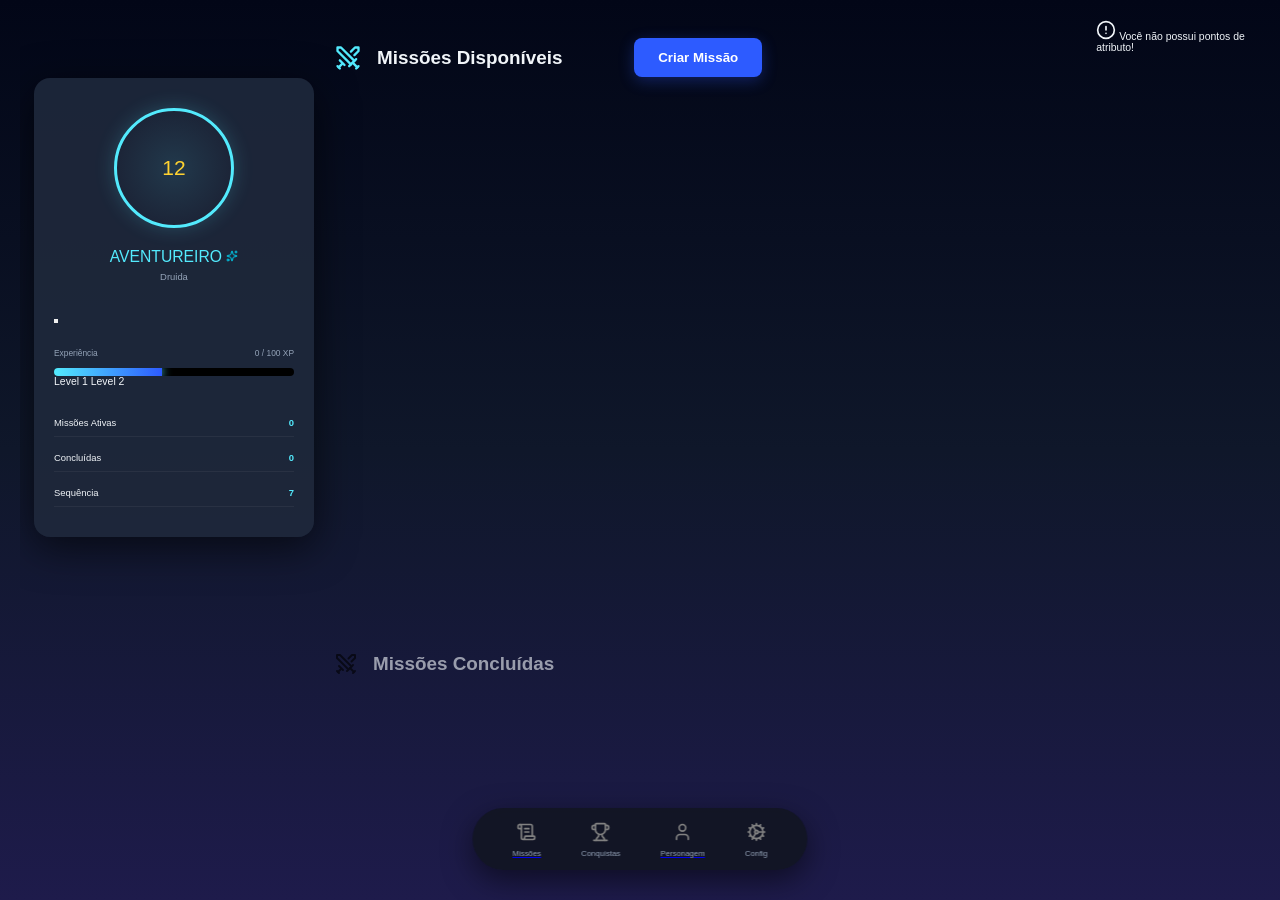
==== commit 1309174a: "Update index.html" ====
--- a/index.html
+++ b/index.html
@@ -1,6 +1,17 @@
 <!DOCTYPE html>
 <html lang="pt-br" class="darktema">
 <head>
+    <!--vai carregar o tema escolhido primeiro que tudo -->
+    <script>
+        (function() {
+            const temaSalvo = localStorage.getItem("tema-salvo");
+            if (temaSalvo) {
+                // Remove qualquer classe de tema e aplica a salva IMEDIATAMENTE
+                document.documentElement.classList.remove("darktema", "lighttema");
+                document.documentElement.classList.add(temaSalvo);
+            }
+        })();
+    </script>
     <meta charset="UTF-8">
     <meta name="viewport" content="width=device-width, initial-scale=1.0">
     <title>Cultivo do Heroi</title>
@@ -335,6 +346,22 @@
 
     </div><!-- Fim do conteiner Mobile-->
 
+     <!--============================
+        AVISOS E MENSAGENS DE ERROS
+    ================================-->
+    <div id="custom-alert" class="alerta-toast">
+        <div class="alerta-content">
+            <svg xmlns="http://www.w3.org/2000/svg" width="20" height="20" viewBox="0 0 24 24" fill="none"
+                stroke="currentColor" stroke-width="2" stroke-linecap="round" stroke-linejoin="round">
+                <circle cx="12" cy="12" r="10" />
+                <line x1="12" y1="8" x2="12" y2="12" />
+                <line x1="12" y1="16" x2="12.01" y2="16" />
+            </svg>
+            <span id="alerta-mensagem">Você não possui pontos de atributo!</span>
+        </div>
+        <div class="alerta-progresso"></div>
+    </div>
+
     <!-- JAVA SCRIPT-->
     <script src="assets/js/jogador.js"></script>    
     <script src="assets/js/script.js"></script>
--- a/assets/css/base.css
+++ b/assets/css/base.css
@@ -45,3 +45,7 @@
 
 }
 
+body, .conteiner-quest, .modal, .menu {
+    transition: background 0.2s ease, color 0.3s ease, border-color 0.3s ease;
+}
+
--- a/assets/css/style.css
+++ b/assets/css/style.css
@@ -29,6 +29,11 @@
     /* Efeitos */
     --shadow-card: 0 10px 15px -3px rgba(0, 0, 0, 0.1), 0 4px 6px -4px rgba(0, 0, 0, 0.05);
     --border-default: 1px solid #E2E8F0;
+
+    /*mensagem erro*/
+    --bg-alerta-erro: #FEE2E2;
+    --border-alerta-erro: #EF4444;
+    --text-alerta-erro: #991B1B;
 }
 
 
@@ -66,6 +71,12 @@
     /* Efeitos de Glow e Bordas */
     --border-default: 1px solid rgba(6, 182, 212, 0.2); /* cyan-500/20 */
     --shadow-card: 0 10px 25px -1px rgba(0, 0, 0, 0.5), 0 0 10px rgba(6, 182, 212, 0.1);
+
+    /*mensagem erro*/
+    --bg-alerta-erro: rgba(2, 6, 23, 0.95); /* Slate-950 com transparência */
+    --border-alerta-erro: var(--color-legendary); /* Laranja Lendário para aviso */
+    --text-alerta-erro: var(--text-primary); /* Texto esbranquiçado */
+    --shadow-alerta: 0 0 20px rgba(251, 191, 36, 0.2);
 }
 
 
@@ -270,7 +281,11 @@
         height: 3rem;
         border: 1px solid #16415b;
         border-radius: 20px;
-        background-color: var(--bg-input); /* Variável aplicada */
+        background-color: var(--bg-input);
+        
+        
+        position: relative; 
+        overflow: hidden;   
     }
 
     .lvl{
